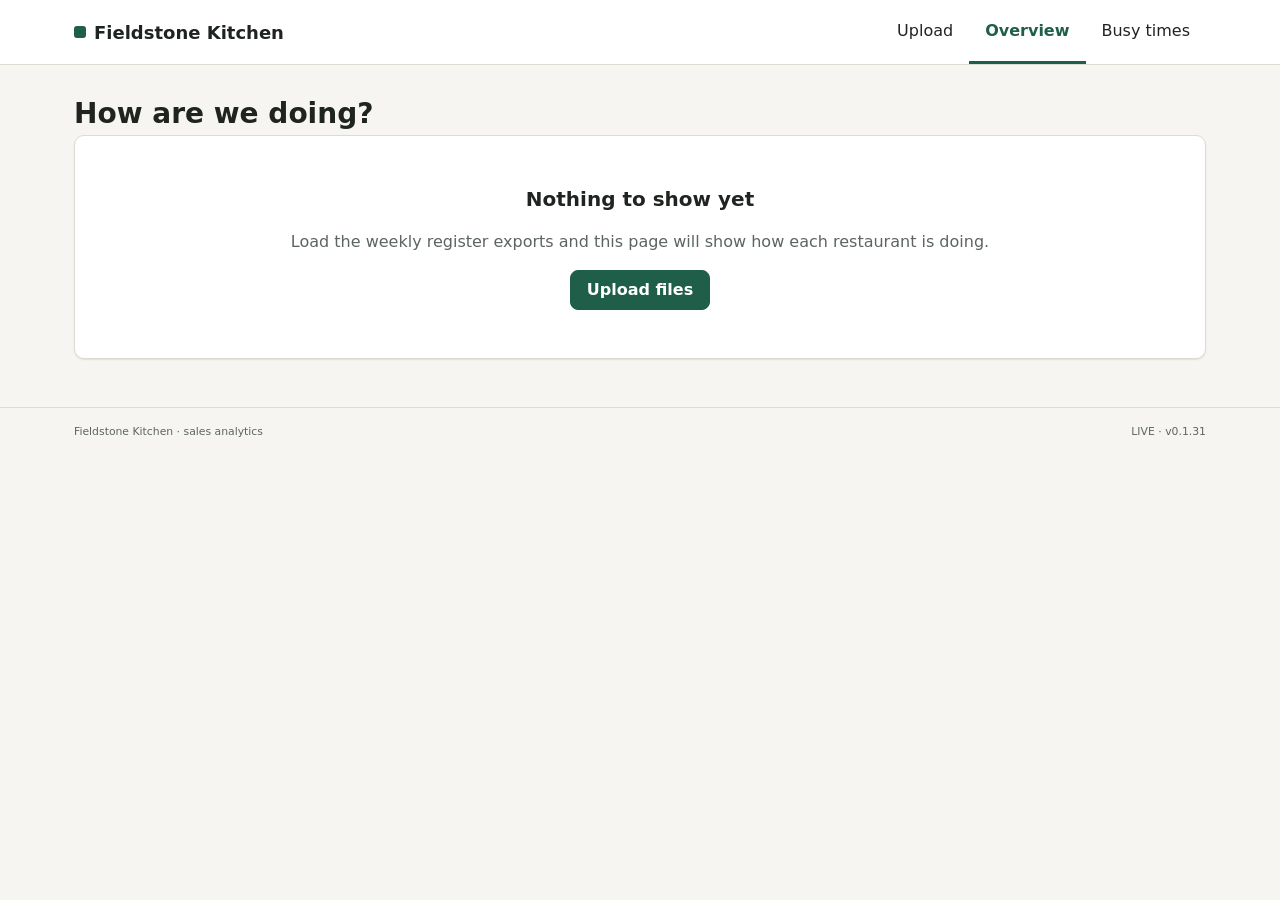
==== my9f/live/index.html @ 443274ae "promote my9f live" ====
<!doctype html>
<html lang="en">
  <head>
    <meta charset="UTF-8" />
    <meta name="viewport" content="width=device-width, initial-scale=1.0" />
    <title>Fieldstone Kitchen</title>
    <script type="module" crossorigin src="./assets/index-BZk-zb3S.js"></script>
    <link rel="stylesheet" crossorigin href="./assets/index-C40Unsfo.css">
  </head>
  <body>
    <div id="root"></div>
  </body>
</html>
---- my9f/live/assets/index-C40Unsfo.css ----
:root{--bg:#f6f5f2;--surface:#fff;--surface-sunk:#efede8;--border:#dedbd3;--text:#1f2421;--text-muted:#5d655f;--accent:#1f5f4a;--accent-hover:#174a3a;--accent-soft:#e3efe9;--warn:#8a4b00;--warn-bg:#fdf0dc;--bad:#9b1c1c;--bad-bg:#fbe7e5;--ok:#1f5f4a;--ok-bg:#e3efe9;--heat-0:#f1f5f3;--heat-1:#cfe3d9;--heat-2:#9cc6b2;--heat-3:#5f9f84;--heat-4:#2f7559;--heat-5:#174a3a;--closed:repeating-linear-gradient(45deg,#ecebe7 0 4px,#f7f6f3 4px 8px);--font:system-ui,-apple-system,"Segoe UI",Roboto,"Helvetica Neue",Arial,sans-serif;--size-body:16px;--size-small:14px;--size-h2:20px;--size-h1:28px;--size-figure:32px;--s1:4px;--s2:8px;--s3:16px;--s4:24px;--s5:32px;--s6:48px;--radius:10px;--control-height:40px;--shadow:0 1px 2px #1f24210f,0 1px 1px #1f24210a;--page-width:1180px}*{box-sizing:border-box}body{font-family:var(--font);font-size:var(--size-body);color:var(--text);background:var(--bg);margin:0;line-height:1.5}:focus-visible{outline:2px solid var(--accent);outline-offset:2px}a{color:var(--accent)}h1{font-size:var(--size-h1);margin:0 0 var(--s1);line-height:1.2}h2{font-size:var(--size-h2);margin:0 0 var(--s3)}.lede{margin:0 0 var(--s4);color:var(--text-muted)}.muted{color:var(--text-muted)}.num{font-variant-numeric:tabular-nums;text-align:right;white-space:nowrap}.topbar{background:var(--surface);border-bottom:1px solid var(--border)}.topbar-inner{max-width:var(--page-width);padding:0 var(--s4);justify-content:space-between;align-items:stretch;gap:var(--s4);height:64px;margin:0 auto;display:flex}.brand{align-items:center;gap:var(--s2);font-size:18px;font-weight:700;display:flex}.brand-mark{background:var(--accent);border-radius:3px;width:12px;height:12px}.nav{display:flex}.nav-link{padding:0 var(--s3);color:var(--text);border-bottom:3px solid #0000;align-items:center;font-weight:500;text-decoration:none;display:flex}.nav-link:hover{background:var(--surface-sunk)}.nav-link[aria-current=page]{color:var(--accent);border-bottom-color:var(--accent);font-weight:650}.page{max-width:var(--page-width);padding:var(--s5) var(--s4) var(--s6);margin:0 auto}.footer{border-top:1px solid var(--border);color:var(--text-muted);font-size:13px}.footer-inner{max-width:var(--page-width);padding:var(--s3) var(--s4);justify-content:space-between;gap:var(--s3);margin:0 auto;display:flex}table{border-collapse:collapse;width:100%}th,td{text-align:left;padding:12px var(--s3);border-bottom:1px solid var(--border)}th{background:var(--surface-sunk);font-size:var(--size-small);padding:var(--s2) var(--s3);font-weight:650}td.num,th.num{text-align:right;font-variant-numeric:tabular-nums}tr.row-bad td{background:var(--bad-bg)}tr.row-bad td:first-child{box-shadow:inset 4px 0 0 var(--bad)}tr.row-warn td{background:var(--warn-bg)}tr.row-warn td:first-child{box-shadow:inset 4px 0 0 var(--warn)}.card,.panel{background:var(--surface);border:1px solid var(--border);border-radius:var(--radius);padding:var(--s3);box-shadow:var(--shadow)}.panel{padding:var(--s3)}.badge{border-radius:999px;align-items:center;gap:6px;padding:3px 10px;font-size:13px;font-weight:650;display:inline-flex}.badge.ok{color:var(--ok);background:var(--ok-bg)}.badge.warn{color:var(--warn);background:var(--surface);border:1px solid var(--warn)}.badge.bad{color:var(--bad);background:var(--surface);border:1px solid var(--bad)}.note{gap:var(--s2);background:var(--accent-soft);padding:var(--s2) var(--s3);font-size:var(--size-small);margin:var(--s3) 0 0;border-radius:8px;display:flex}.empty{text-align:center;padding:var(--s6) var(--s4);background:var(--surface);border:1px solid var(--border);border-radius:var(--radius)}button,select,input[type=date]{font:inherit;min-height:var(--control-height);border:1px solid var(--border);background:var(--surface);color:var(--text);padding:0 var(--s2);border-radius:8px}button{cursor:pointer;padding:0 var(--s3);font-weight:600}button:hover{background:var(--surface-sunk)}.button{min-height:var(--control-height);padding:0 var(--s3);border-radius:8px;align-items:center;font-weight:600;text-decoration:none;display:inline-flex}.button.primary{background:var(--accent);border:1px solid var(--accent);color:#fff}.button.primary:hover{background:var(--accent-hover)}.filters{gap:var(--s3);background:var(--surface);border:1px solid var(--border);border-radius:var(--radius);padding:var(--s3);box-shadow:var(--shadow);flex-wrap:wrap;align-items:flex-end;display:flex}.filters label{gap:var(--s1);font-size:var(--size-small);color:var(--text-muted);flex-direction:column;font-weight:600;display:flex}.filter-problem{color:var(--bad);flex-basis:100%;margin:0;font-weight:600}.selection{margin:var(--s3) 0 0;font-weight:600}.segmented{border:1px solid var(--border);border-radius:8px;display:inline-flex;overflow:hidden}.segmented button{min-height:var(--control-height);height:var(--control-height);padding:0 var(--s3);background:var(--surface);color:var(--text-muted);border:0;border-radius:0}.segmented button[aria-pressed=true]{background:var(--accent);color:#fff}.cards{gap:var(--s3);margin:var(--s4) 0 var(--s4);grid-template-columns:repeat(4,1fr);display:grid}.figure-label{font-size:var(--size-small);color:var(--text-muted);font-weight:600}.figure-value{font-size:var(--size-figure);font-variant-numeric:tabular-nums;font-weight:700;line-height:1.15}.chart{width:100%}.chart svg{display:block}.chart-grid{stroke:#e6e3dc;stroke-width:1px}.chart-label{fill:var(--text-muted);font-size:12px}.chart-line{fill:none;stroke:var(--accent);stroke-width:2.5px}.chart-point{fill:var(--accent);stroke:var(--surface);stroke-width:2px}.chart-point:focus-visible{outline:2px solid var(--accent);outline-offset:2px}.chart-tip{fill:var(--text)}.chart-tip-text{fill:#fff;font-size:13px}.overview-table{margin-bottom:var(--s3)}.overview-table .total-row td{border-top:2px solid var(--text);font-weight:700}.switch-row{margin:var(--s3) 0}.busy{gap:var(--s4);grid-template-columns:1fr 2fr;display:grid}.bar-row{gap:var(--s1);margin-bottom:var(--s3);display:grid}.bar-value{font-weight:600}.bar-track{background:var(--surface-sunk);border-radius:7px;height:14px;overflow:hidden}.bar-fill{background:var(--accent);border-radius:7px;height:100%}.heat-wrap{position:relative}.heat{flex-direction:column;gap:3px;font-size:12px;display:flex}.heat-row{grid-template-columns:56px repeat(7,1fr);align-items:center;gap:3px;display:grid}.heat-head{text-align:center;color:var(--text-muted);font-weight:600}.heat-hour{color:var(--text-muted)}.heat .c{border-radius:4px;height:26px}.heat .c:hover{outline:2px solid var(--text);outline-offset:1px}.cell-tip{background:var(--text);color:#fff;white-space:nowrap;pointer-events:none;z-index:2;border-radius:6px;padding:4px 10px;font-size:13px;position:absolute;transform:translate(-50%,calc(-100% - 6px))}.legend{margin-top:var(--s3);font-size:12px}.legend-row{align-items:center;gap:var(--s2);flex-wrap:wrap;display:flex}.legend-closed{margin-left:var(--s3);align-items:center;gap:var(--s1);display:inline-flex}.legend .sw{border-radius:3px;width:22px;height:12px;display:inline-block}.legend-ends{max-width:260px;margin-top:var(--s1);justify-content:space-between;display:flex}.busiest{margin:var(--s3) 0 0;font-weight:600}@media (width<=900px){.cards{grid-template-columns:repeat(2,1fr)}.busy{grid-template-columns:1fr}}
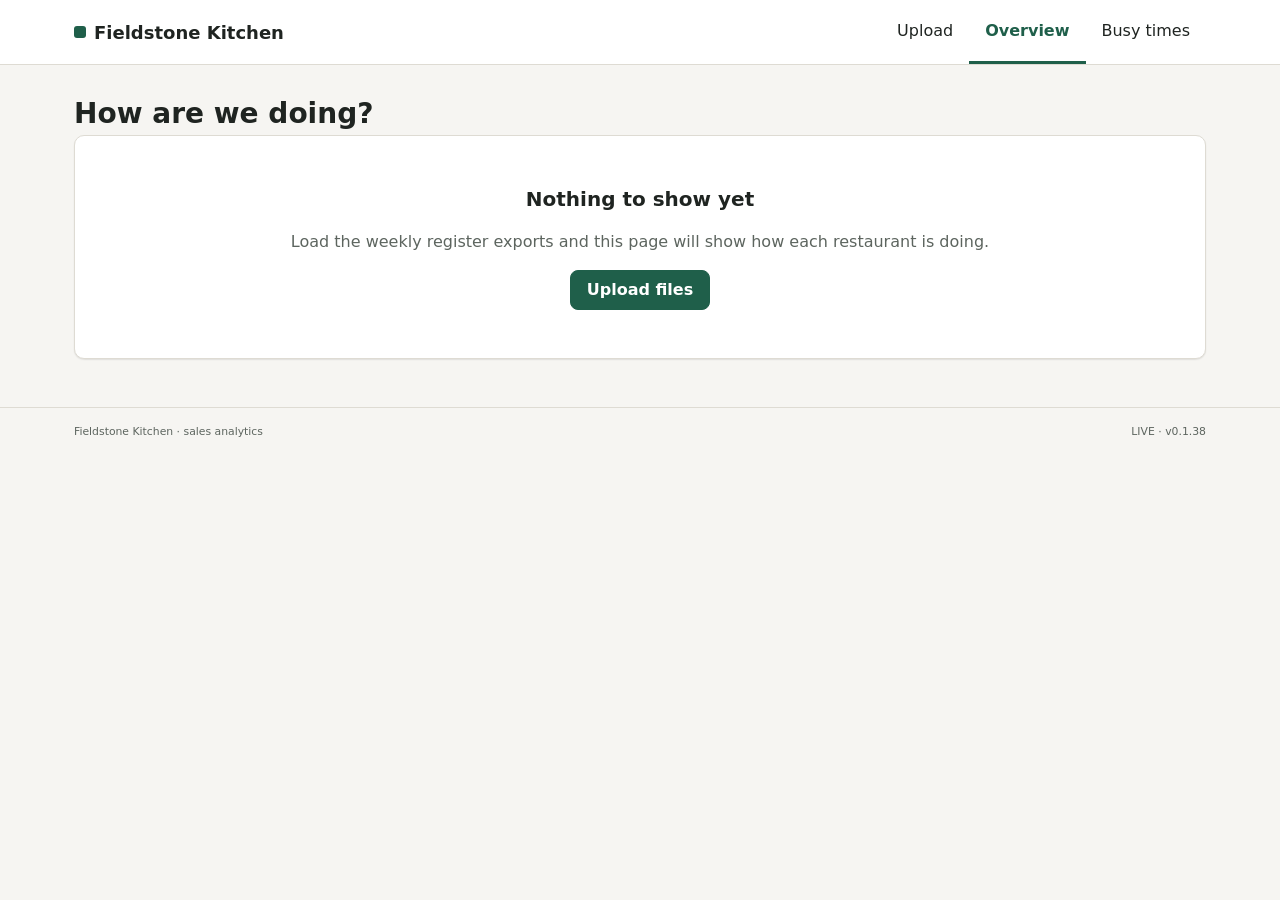
==== commit 9e9e7acb: "promote my9f live" ====
--- a/my9f/live/index.html
+++ b/my9f/live/index.html
@@ -4,8 +4,8 @@
     <meta charset="UTF-8" />
     <meta name="viewport" content="width=device-width, initial-scale=1.0" />
     <title>Fieldstone Kitchen</title>
-    <script type="module" crossorigin src="./assets/index-BZk-zb3S.js"></script>
-    <link rel="stylesheet" crossorigin href="./assets/index-C40Unsfo.css">
+    <script type="module" crossorigin src="./assets/index-BVMksfW0.js"></script>
+    <link rel="stylesheet" crossorigin href="./assets/index-DC70zxTQ.css">
   </head>
   <body>
     <div id="root"></div>
--- a/my9f/live/assets/index-DC70zxTQ.css
+++ b/my9f/live/assets/index-DC70zxTQ.css
@@ -0,0 +1 @@
+:root{--bg:#f6f5f2;--surface:#fff;--surface-sunk:#efede8;--border:#dedbd3;--text:#1f2421;--text-muted:#5d655f;--accent:#1f5f4a;--accent-hover:#174a3a;--accent-soft:#e3efe9;--warn:#8a4b00;--warn-bg:#fdf0dc;--bad:#9b1c1c;--bad-bg:#fbe7e5;--ok:#1f5f4a;--ok-bg:#e3efe9;--heat-0:#f1f5f3;--heat-1:#cfe3d9;--heat-2:#9cc6b2;--heat-3:#5f9f84;--heat-4:#2f7559;--heat-5:#174a3a;--closed:repeating-linear-gradient(45deg,#ecebe7 0 4px,#f7f6f3 4px 8px);--font:system-ui,-apple-system,"Segoe UI",Roboto,"Helvetica Neue",Arial,sans-serif;--size-body:16px;--size-small:14px;--size-h2:20px;--size-h1:28px;--size-figure:32px;--s1:4px;--s2:8px;--s3:16px;--s4:24px;--s5:32px;--s6:48px;--radius:10px;--control-height:40px;--shadow:0 1px 2px #1f24210f,0 1px 1px #1f24210a;--page-width:1180px}*{box-sizing:border-box}body{font-family:var(--font);font-size:var(--size-body);color:var(--text);background:var(--bg);margin:0;line-height:1.5}:focus-visible{outline:2px solid var(--accent);outline-offset:2px}a{color:var(--accent)}h1{font-size:var(--size-h1);margin:0 0 var(--s1);line-height:1.2}h2{font-size:var(--size-h2);margin:0 0 var(--s3)}.lede{margin:0 0 var(--s4);color:var(--text-muted)}.muted{color:var(--text-muted)}.num{font-variant-numeric:tabular-nums;text-align:right;white-space:nowrap}.topbar{background:var(--surface);border-bottom:1px solid var(--border)}.topbar-inner{max-width:var(--page-width);padding:0 var(--s4);justify-content:space-between;align-items:stretch;gap:var(--s4);height:64px;margin:0 auto;display:flex}.brand{align-items:center;gap:var(--s2);font-size:18px;font-weight:700;display:flex}.brand-mark{background:var(--accent);border-radius:3px;width:12px;height:12px}.nav{display:flex}.nav-link{padding:0 var(--s3);color:var(--text);border-bottom:3px solid #0000;align-items:center;font-weight:500;text-decoration:none;display:flex}.nav-link:hover{background:var(--surface-sunk)}.nav-link[aria-current=page]{color:var(--accent);border-bottom-color:var(--accent);font-weight:650}.page{max-width:var(--page-width);padding:var(--s5) var(--s4) var(--s6);margin:0 auto}.footer{border-top:1px solid var(--border);color:var(--text-muted);font-size:13px}.footer-inner{max-width:var(--page-width);padding:var(--s3) var(--s4);justify-content:space-between;gap:var(--s3);margin:0 auto;display:flex}table{border-collapse:collapse;width:100%}th,td{text-align:left;padding:12px var(--s3);border-bottom:1px solid var(--border)}th{background:var(--surface-sunk);font-size:var(--size-small);padding:var(--s2) var(--s3);font-weight:650}td.num,th.num{text-align:right;font-variant-numeric:tabular-nums}tr.row-bad td{background:var(--bad-bg)}tr.row-bad td:first-child{box-shadow:inset 4px 0 0 var(--bad)}tr.row-warn td{background:var(--warn-bg)}tr.row-warn td:first-child{box-shadow:inset 4px 0 0 var(--warn)}.card,.panel{background:var(--surface);border:1px solid var(--border);border-radius:var(--radius);padding:var(--s3);box-shadow:var(--shadow)}.panel{padding:var(--s3)}.badge{border-radius:999px;align-items:center;gap:6px;padding:3px 10px;font-size:13px;font-weight:650;display:inline-flex}.badge.ok{color:var(--ok);background:var(--ok-bg)}.badge.warn{color:var(--warn);background:var(--surface);border:1px solid var(--warn)}.badge.bad{color:var(--bad);background:var(--surface);border:1px solid var(--bad)}.note{gap:var(--s2);background:var(--accent-soft);padding:var(--s2) var(--s3);font-size:var(--size-small);margin:var(--s3) 0 0;border-radius:8px;display:flex}.empty{text-align:center;padding:var(--s6) var(--s4);background:var(--surface);border:1px solid var(--border);border-radius:var(--radius)}button,select,input[type=date]{font:inherit;min-height:var(--control-height);border:1px solid var(--border);background:var(--surface);color:var(--text);padding:0 var(--s2);border-radius:8px}button{cursor:pointer;padding:0 var(--s3);font-weight:600}button:hover{background:var(--surface-sunk)}.button{min-height:var(--control-height);padding:0 var(--s3);border-radius:8px;align-items:center;font-weight:600;text-decoration:none;display:inline-flex}.button.primary{background:var(--accent);border:1px solid var(--accent);color:#fff}.button.primary:hover{background:var(--accent-hover)}.filters{gap:var(--s3);background:var(--surface);border:1px solid var(--border);border-radius:var(--radius);padding:var(--s3);box-shadow:var(--shadow);flex-wrap:wrap;align-items:flex-end;display:flex}.filters label{gap:var(--s1);font-size:var(--size-small);color:var(--text-muted);flex-direction:column;font-weight:600;display:flex}.filter-problem{color:var(--bad);flex-basis:100%;margin:0;font-weight:600}.selection{margin:var(--s3) 0 0;font-weight:600}.segmented{border:1px solid var(--border);border-radius:8px;display:inline-flex;overflow:hidden}.segmented button{min-height:var(--control-height);height:var(--control-height);padding:0 var(--s3);background:var(--surface);color:var(--text-muted);border:0;border-radius:0}.segmented button[aria-pressed=true]{background:var(--accent);color:#fff}.cards{gap:var(--s3);margin:var(--s4) 0 var(--s4);grid-template-columns:repeat(4,1fr);display:grid}.figure-label{font-size:var(--size-small);color:var(--text-muted);font-weight:600}.figure-value{font-size:var(--size-figure);font-variant-numeric:tabular-nums;font-weight:700;line-height:1.15}.chart{width:100%}.chart svg{display:block}.chart-grid{stroke:#e6e3dc;stroke-width:1px}.chart-label{fill:var(--text-muted);font-size:12px}.chart-line{fill:none;stroke:var(--accent);stroke-width:2.5px}.chart-point{fill:var(--accent);stroke:var(--surface);stroke-width:2px}.chart-point:focus-visible{outline:2px solid var(--accent);outline-offset:2px}.chart-tip{fill:var(--text)}.chart-tip-text{fill:#fff;font-size:13px}.overview-table{margin-bottom:var(--s3)}.overview-table .total-row td{border-top:2px solid var(--text);font-weight:700}.drop{background:var(--surface);border-radius:var(--radius);padding:var(--s6) var(--s4);text-align:center;border:2px dashed #b9c8c0}.drop.drag{border-color:var(--accent);background:var(--accent-soft)}.drop h2{margin:var(--s2) 0 var(--s1)}.drop p{margin:0 0 var(--s3);color:var(--text-muted)}.drop-icon{background:var(--accent-soft);width:44px;height:44px;color:var(--accent);border-radius:50%;place-items:center;margin:0 auto;display:grid}.callout-bad{gap:var(--s3);background:var(--bad-bg);border-radius:var(--radius);padding:var(--s3) var(--s4);margin-top:var(--s4);border:1px solid #efc4c0;justify-content:space-between;align-items:center;display:flex}.callout-bad strong{color:var(--bad)}.tabs{gap:var(--s1);border-bottom:1px solid var(--border);margin-bottom:var(--s3);display:flex}.tabs button{height:var(--control-height);padding:0 var(--s3);font:inherit;color:var(--text-muted);background:0 0;border:0;border-bottom:3px solid #0000;font-weight:600}.tabs button[aria-selected=true]{color:var(--accent);border-bottom-color:var(--accent)}.count{background:var(--surface-sunk);border-radius:999px;min-width:22px;margin-left:6px;padding:0 6px;font-size:12px;display:inline-block}code.raw{background:var(--surface-sunk);word-break:break-all;border-radius:4px;padding:2px 6px;font-family:ui-monospace,SFMono-Regular,Menlo,Consolas,monospace;font-size:13px}.summary-table .total-row td{border-top:2px solid var(--text);font-weight:700}@media (width<=900px){.callout-bad{flex-direction:column;align-items:flex-start}}.switch-row{margin:var(--s3) 0}.busy{gap:var(--s4);grid-template-columns:1fr 2fr;display:grid}.bar-row{gap:var(--s1);margin-bottom:var(--s3);display:grid}.bar-value{font-weight:600}.bar-track{background:var(--surface-sunk);border-radius:7px;height:14px;overflow:hidden}.bar-fill{background:var(--accent);border-radius:7px;height:100%}.heat-wrap{position:relative}.heat{flex-direction:column;gap:3px;font-size:12px;display:flex}.heat-row{grid-template-columns:56px repeat(7,1fr);align-items:center;gap:3px;display:grid}.heat-head{text-align:center;color:var(--text-muted);font-weight:600}.heat-hour{color:var(--text-muted)}.heat .c{border-radius:4px;height:26px}.heat .c[data-heat="0"]{border:1px solid var(--border)}.heat .c:hover{outline:2px solid var(--text);outline-offset:1px}.cell-tip{background:var(--text);color:#fff;white-space:nowrap;pointer-events:none;z-index:2;border-radius:6px;padding:4px 10px;font-size:13px;position:absolute;transform:translate(-50%,calc(-100% - 6px))}.cell-tip.below{transform:translate(-50%,6px)}.legend{margin-top:var(--s3);font-size:12px}.legend-row{align-items:center;gap:var(--s2);flex-wrap:wrap;display:flex}.legend-closed{margin-left:var(--s3);align-items:center;gap:var(--s1);display:inline-flex}.legend .sw{border-radius:3px;width:22px;height:12px;display:inline-block}.legend-ends{max-width:260px;margin-top:var(--s1);justify-content:space-between;display:flex}.busiest{margin:var(--s3) 0 0;font-weight:600}@media (width<=900px){.cards{grid-template-columns:repeat(2,1fr)}.busy{grid-template-columns:1fr}}
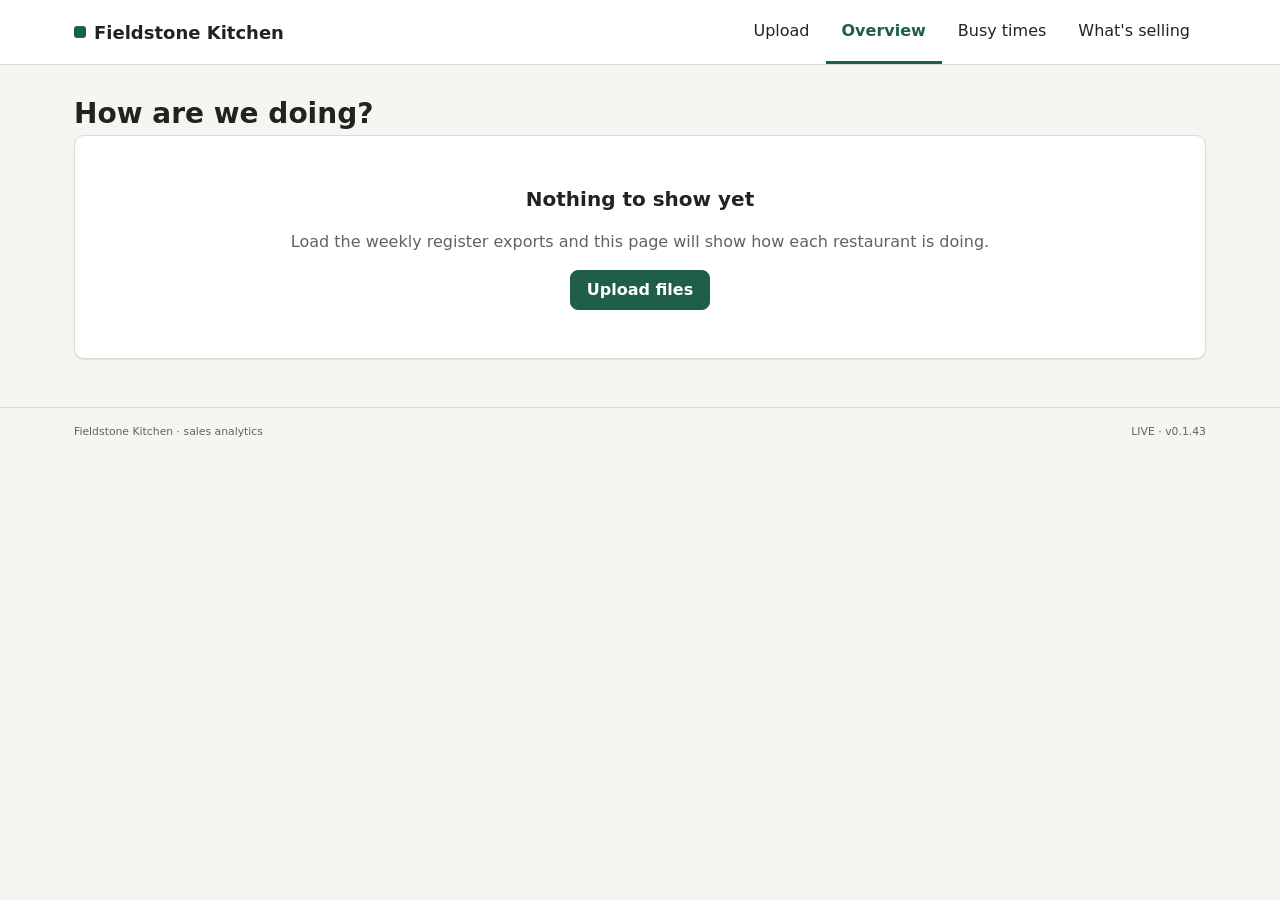
==== commit 729693be: "promote my9f live" ====
--- a/my9f/live/index.html
+++ b/my9f/live/index.html
@@ -4,8 +4,8 @@
     <meta charset="UTF-8" />
     <meta name="viewport" content="width=device-width, initial-scale=1.0" />
     <title>Fieldstone Kitchen</title>
-    <script type="module" crossorigin src="./assets/index-BVMksfW0.js"></script>
-    <link rel="stylesheet" crossorigin href="./assets/index-DC70zxTQ.css">
+    <script type="module" crossorigin src="./assets/index-WTBnNWhU.js"></script>
+    <link rel="stylesheet" crossorigin href="./assets/index-CUySbvIn.css">
   </head>
   <body>
     <div id="root"></div>
--- a/my9f/live/assets/index-CUySbvIn.css
+++ b/my9f/live/assets/index-CUySbvIn.css
@@ -0,0 +1 @@
+:root{--bg:#f6f5f2;--surface:#fff;--surface-sunk:#efede8;--border:#dedbd3;--text:#1f2421;--text-muted:#5d655f;--accent:#1f5f4a;--accent-hover:#174a3a;--accent-soft:#e3efe9;--warn:#8a4b00;--warn-bg:#fdf0dc;--bad:#9b1c1c;--bad-bg:#fbe7e5;--ok:#1f5f4a;--ok-bg:#e3efe9;--heat-0:#f1f5f3;--heat-1:#cfe3d9;--heat-2:#9cc6b2;--heat-3:#5f9f84;--heat-4:#2f7559;--heat-5:#174a3a;--closed:repeating-linear-gradient(45deg,#ecebe7 0 4px,#f7f6f3 4px 8px);--font:system-ui,-apple-system,"Segoe UI",Roboto,"Helvetica Neue",Arial,sans-serif;--size-body:16px;--size-small:14px;--size-h2:20px;--size-h1:28px;--size-figure:32px;--s1:4px;--s2:8px;--s3:16px;--s4:24px;--s5:32px;--s6:48px;--radius:10px;--control-height:40px;--shadow:0 1px 2px #1f24210f,0 1px 1px #1f24210a;--page-width:1180px}*{box-sizing:border-box}body{font-family:var(--font);font-size:var(--size-body);color:var(--text);background:var(--bg);margin:0;line-height:1.5}:focus-visible{outline:2px solid var(--accent);outline-offset:2px}a{color:var(--accent)}h1{font-size:var(--size-h1);margin:0 0 var(--s1);line-height:1.2}h2{font-size:var(--size-h2);margin:0 0 var(--s3)}.lede{margin:0 0 var(--s4);color:var(--text-muted)}.muted{color:var(--text-muted)}.num{font-variant-numeric:tabular-nums;text-align:right;white-space:nowrap}.topbar{background:var(--surface);border-bottom:1px solid var(--border)}.topbar-inner{max-width:var(--page-width);padding:0 var(--s4);justify-content:space-between;align-items:stretch;gap:var(--s4);height:64px;margin:0 auto;display:flex}.brand{align-items:center;gap:var(--s2);font-size:18px;font-weight:700;display:flex}.brand-mark{background:var(--accent);border-radius:3px;width:12px;height:12px}.nav{display:flex}.nav-link{padding:0 var(--s3);color:var(--text);border-bottom:3px solid #0000;align-items:center;font-weight:500;text-decoration:none;display:flex}.nav-link:hover{background:var(--surface-sunk)}.nav-link[aria-current=page]{color:var(--accent);border-bottom-color:var(--accent);font-weight:650}.page{max-width:var(--page-width);padding:var(--s5) var(--s4) var(--s6);margin:0 auto}.footer{border-top:1px solid var(--border);color:var(--text-muted);font-size:13px}.footer-inner{max-width:var(--page-width);padding:var(--s3) var(--s4);justify-content:space-between;gap:var(--s3);margin:0 auto;display:flex}table{border-collapse:collapse;width:100%}th,td{text-align:left;padding:12px var(--s3);border-bottom:1px solid var(--border)}th{background:var(--surface-sunk);font-size:var(--size-small);padding:var(--s2) var(--s3);font-weight:650}td.num,th.num{text-align:right;font-variant-numeric:tabular-nums}tr.row-bad td{background:var(--bad-bg)}tr.row-bad td:first-child{box-shadow:inset 4px 0 0 var(--bad)}tr.row-warn td{background:var(--warn-bg)}tr.row-warn td:first-child{box-shadow:inset 4px 0 0 var(--warn)}.card,.panel{background:var(--surface);border:1px solid var(--border);border-radius:var(--radius);padding:var(--s3);box-shadow:var(--shadow)}.panel{padding:var(--s3)}.badge{border-radius:999px;align-items:center;gap:6px;padding:3px 10px;font-size:13px;font-weight:650;display:inline-flex}.badge.ok{color:var(--ok);background:var(--ok-bg)}.badge.warn{color:var(--warn);background:var(--surface);border:1px solid var(--warn)}.badge.bad{color:var(--bad);background:var(--surface);border:1px solid var(--bad)}.note{gap:var(--s2);background:var(--accent-soft);padding:var(--s2) var(--s3);font-size:var(--size-small);margin:var(--s3) 0 0;border-radius:8px;display:flex}.empty{text-align:center;padding:var(--s6) var(--s4);background:var(--surface);border:1px solid var(--border);border-radius:var(--radius)}button,select,input[type=date]{font:inherit;min-height:var(--control-height);border:1px solid var(--border);background:var(--surface);color:var(--text);padding:0 var(--s2);border-radius:8px}button{cursor:pointer;padding:0 var(--s3);font-weight:600}button:hover{background:var(--surface-sunk)}.button{min-height:var(--control-height);padding:0 var(--s3);border-radius:8px;align-items:center;font-weight:600;text-decoration:none;display:inline-flex}.button.primary{background:var(--accent);border:1px solid var(--accent);color:#fff}.button.primary:hover{background:var(--accent-hover)}.filters{gap:var(--s3);background:var(--surface);border:1px solid var(--border);border-radius:var(--radius);padding:var(--s3);box-shadow:var(--shadow);flex-wrap:wrap;align-items:flex-end;display:flex}.filters label{gap:var(--s1);font-size:var(--size-small);color:var(--text-muted);flex-direction:column;font-weight:600;display:flex}.filter-problem{color:var(--bad);flex-basis:100%;margin:0;font-weight:600}.selection{margin:var(--s3) 0 0;font-weight:600}.segmented{border:1px solid var(--border);border-radius:8px;display:inline-flex;overflow:hidden}.segmented button{min-height:var(--control-height);height:var(--control-height);padding:0 var(--s3);background:var(--surface);color:var(--text-muted);border:0;border-radius:0}.segmented button[aria-pressed=true]{background:var(--accent);color:#fff}.cards{gap:var(--s3);margin:var(--s4) 0 var(--s4);grid-template-columns:repeat(4,1fr);display:grid}.figure-label{font-size:var(--size-small);color:var(--text-muted);font-weight:600}.figure-value{font-size:var(--size-figure);font-variant-numeric:tabular-nums;font-weight:700;line-height:1.15}.chart{width:100%}.chart svg{display:block}.chart-grid{stroke:#e6e3dc;stroke-width:1px}.chart-label{fill:var(--text-muted);font-size:12px}.chart-line{fill:none;stroke:var(--accent);stroke-width:2.5px}.chart-point{fill:var(--accent);stroke:var(--surface);stroke-width:2px}.chart-point:focus-visible{outline:2px solid var(--accent);outline-offset:2px}.chart-tip{fill:var(--text)}.chart-tip-text{fill:#fff;font-size:13px}.overview-table{margin-bottom:var(--s3)}.overview-table .total-row td{border-top:2px solid var(--text);font-weight:700}.drop{background:var(--surface);border-radius:var(--radius);padding:var(--s6) var(--s4);text-align:center;border:2px dashed #b9c8c0}.drop.drag{border-color:var(--accent);background:var(--accent-soft)}.drop h2{margin:var(--s2) 0 var(--s1)}.drop p{margin:0 0 var(--s3);color:var(--text-muted)}.drop-icon{background:var(--accent-soft);width:44px;height:44px;color:var(--accent);border-radius:50%;place-items:center;margin:0 auto;display:grid}.callout-bad{gap:var(--s3);background:var(--bad-bg);border-radius:var(--radius);padding:var(--s3) var(--s4);margin-top:var(--s4);border:1px solid #efc4c0;justify-content:space-between;align-items:center;display:flex}.callout-bad strong{color:var(--bad)}.tabs{gap:var(--s1);border-bottom:1px solid var(--border);margin-bottom:var(--s3);display:flex}.tabs button{height:var(--control-height);padding:0 var(--s3);font:inherit;color:var(--text-muted);background:0 0;border:0;border-bottom:3px solid #0000;font-weight:600}.tabs button[aria-selected=true]{color:var(--accent);border-bottom-color:var(--accent)}.count{background:var(--surface-sunk);border-radius:999px;min-width:22px;margin-left:6px;padding:0 6px;font-size:12px;display:inline-block}code.raw{background:var(--surface-sunk);word-break:break-all;border-radius:4px;padding:2px 6px;font-family:ui-monospace,SFMono-Regular,Menlo,Consolas,monospace;font-size:13px}.summary-table .total-row td{border-top:2px solid var(--text);font-weight:700}@media (width<=900px){.callout-bad{flex-direction:column;align-items:flex-start}}.switch-row{margin:var(--s3) 0}.busy{gap:var(--s4);grid-template-columns:1fr 2fr;display:grid}.bar-row{gap:var(--s1);margin-bottom:var(--s3);display:grid}.bar-value{font-weight:600}.bar-track{background:var(--surface-sunk);border-radius:7px;height:14px;overflow:hidden}.bar-fill{background:var(--accent);border-radius:7px;height:100%}.heat-wrap{position:relative}.heat{flex-direction:column;gap:3px;font-size:12px;display:flex}.heat-row{grid-template-columns:56px repeat(7,1fr);align-items:center;gap:3px;display:grid}.heat-head{text-align:center;color:var(--text-muted);font-weight:600}.heat-hour{color:var(--text-muted)}.heat .c{border-radius:4px;height:26px}.heat .c[data-heat="0"]{border:1px solid var(--border)}.heat .c:hover{outline:2px solid var(--text);outline-offset:1px}.cell-tip{background:var(--text);color:#fff;white-space:nowrap;pointer-events:none;z-index:2;border-radius:6px;padding:4px 10px;font-size:13px;position:absolute;transform:translate(-50%,calc(-100% - 6px))}.cell-tip.below{transform:translate(-50%,6px)}.legend{margin-top:var(--s3);font-size:12px}.legend-row{align-items:center;gap:var(--s2);flex-wrap:wrap;display:flex}.legend-closed{margin-left:var(--s3);align-items:center;gap:var(--s1);display:inline-flex}.legend .sw{border-radius:3px;width:22px;height:12px;display:inline-block}.legend-ends{max-width:260px;margin-top:var(--s1);justify-content:space-between;display:flex}.busiest{margin:var(--s3) 0 0;font-weight:600}.selling{gap:var(--s4);margin-bottom:var(--s4);grid-template-columns:3fr 2fr;display:grid}.selling-table{overflow-x:auto}.item-row{position:relative}.bar-row:focus-visible{outline:2px solid var(--accent);outline-offset:2px}.item-tip{top:0;left:50%}.rank-no{min-width:1.5em;display:inline-block}@media (width<=900px){.cards{grid-template-columns:repeat(2,1fr)}.busy,.selling{grid-template-columns:1fr}}
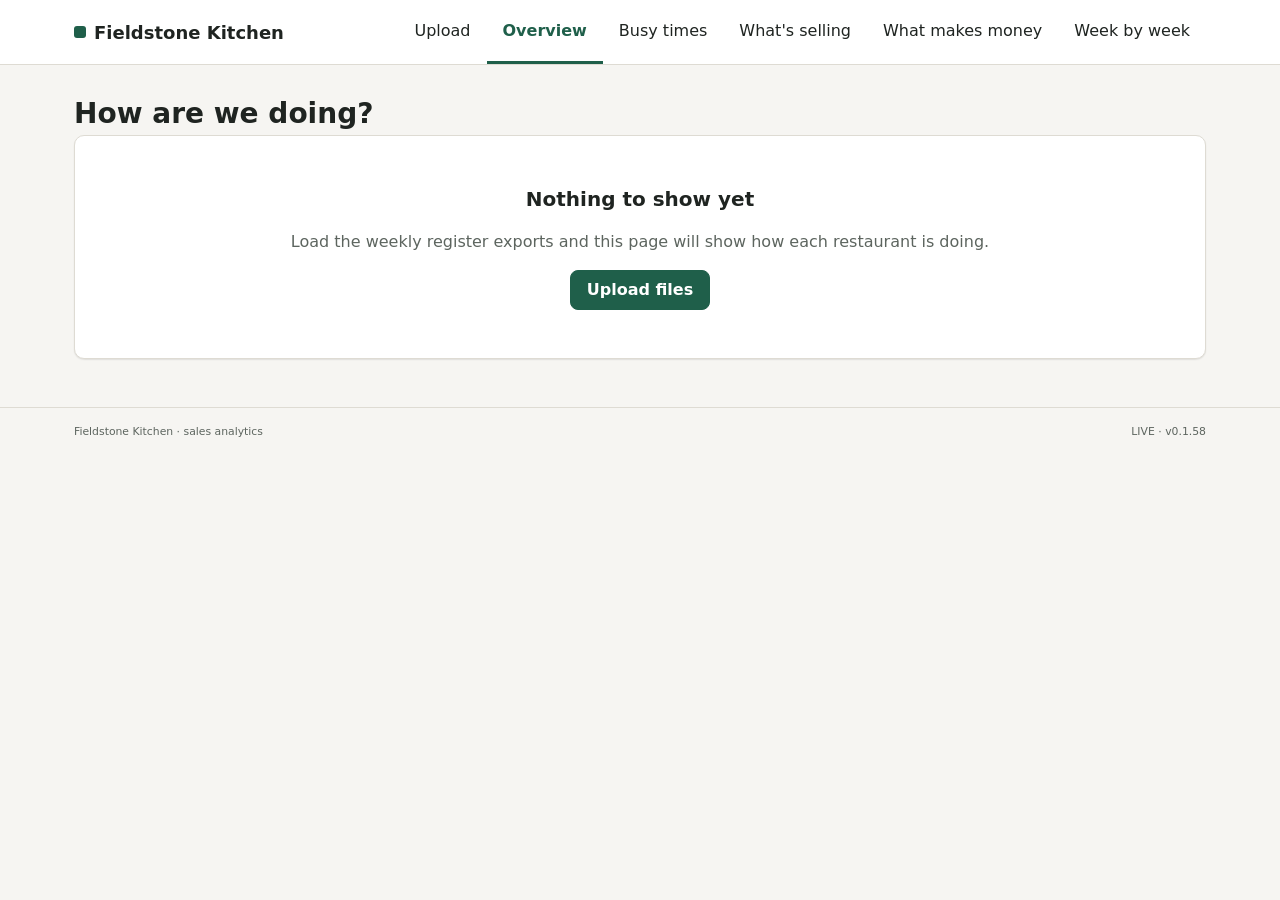
==== commit 05698649: "promote my9f live" ====
--- a/my9f/live/index.html
+++ b/my9f/live/index.html
@@ -4,8 +4,8 @@
     <meta charset="UTF-8" />
     <meta name="viewport" content="width=device-width, initial-scale=1.0" />
     <title>Fieldstone Kitchen</title>
-    <script type="module" crossorigin src="./assets/index-WTBnNWhU.js"></script>
-    <link rel="stylesheet" crossorigin href="./assets/index-CUySbvIn.css">
+    <script type="module" crossorigin src="./assets/index-D30_BnG2.js"></script>
+    <link rel="stylesheet" crossorigin href="./assets/index--vxjb8Vi.css">
   </head>
   <body>
     <div id="root"></div>
--- a/my9f/live/assets/index--vxjb8Vi.css
+++ b/my9f/live/assets/index--vxjb8Vi.css
@@ -0,0 +1 @@
+:root{--bg:#f6f5f2;--surface:#fff;--surface-sunk:#efede8;--border:#dedbd3;--text:#1f2421;--text-muted:#5d655f;--accent:#1f5f4a;--accent-hover:#174a3a;--accent-soft:#e3efe9;--warn:#8a4b00;--warn-bg:#fdf0dc;--bad:#9b1c1c;--bad-bg:#fbe7e5;--ok:#1f5f4a;--ok-bg:#e3efe9;--heat-0:#f1f5f3;--heat-1:#cfe3d9;--heat-2:#9cc6b2;--heat-3:#5f9f84;--heat-4:#2f7559;--heat-5:#174a3a;--closed:repeating-linear-gradient(45deg,#ecebe7 0 4px,#f7f6f3 4px 8px);--font:system-ui,-apple-system,"Segoe UI",Roboto,"Helvetica Neue",Arial,sans-serif;--size-body:16px;--size-small:14px;--size-h2:20px;--size-h1:28px;--size-figure:32px;--s1:4px;--s2:8px;--s3:16px;--s4:24px;--s5:32px;--s6:48px;--radius:10px;--control-height:40px;--shadow:0 1px 2px #1f24210f,0 1px 1px #1f24210a;--page-width:1180px}*{box-sizing:border-box}body{font-family:var(--font);font-size:var(--size-body);color:var(--text);background:var(--bg);margin:0;line-height:1.5}:focus-visible{outline:2px solid var(--accent);outline-offset:2px}a{color:var(--accent)}h1{font-size:var(--size-h1);margin:0 0 var(--s1);line-height:1.2}h2{font-size:var(--size-h2);margin:0 0 var(--s3)}.lede{margin:0 0 var(--s4);color:var(--text-muted)}.muted{color:var(--text-muted)}.num{font-variant-numeric:tabular-nums;text-align:right;white-space:nowrap}.topbar{background:var(--surface);border-bottom:1px solid var(--border)}.topbar-inner{max-width:var(--page-width);padding:0 var(--s4);justify-content:space-between;align-items:stretch;gap:var(--s4);height:64px;margin:0 auto;display:flex}.brand{align-items:center;gap:var(--s2);font-size:18px;font-weight:700;display:flex}.brand-mark{background:var(--accent);border-radius:3px;width:12px;height:12px}.nav{display:flex}.nav-link{padding:0 var(--s3);color:var(--text);border-bottom:3px solid #0000;align-items:center;font-weight:500;text-decoration:none;display:flex}.nav-link:hover{background:var(--surface-sunk)}.nav-link[aria-current=page]{color:var(--accent);border-bottom-color:var(--accent);font-weight:650}.page{max-width:var(--page-width);padding:var(--s5) var(--s4) var(--s6);margin:0 auto}.footer{border-top:1px solid var(--border);color:var(--text-muted);font-size:13px}.footer-inner{max-width:var(--page-width);padding:var(--s3) var(--s4);justify-content:space-between;gap:var(--s3);margin:0 auto;display:flex}table{border-collapse:collapse;width:100%}th,td{text-align:left;padding:12px var(--s3);border-bottom:1px solid var(--border)}th{background:var(--surface-sunk);font-size:var(--size-small);padding:var(--s2) var(--s3);font-weight:650}td.num,th.num{text-align:right;font-variant-numeric:tabular-nums}tr.row-bad td{background:var(--bad-bg)}tr.row-bad td:first-child{box-shadow:inset 4px 0 0 var(--bad)}tr.row-warn td{background:var(--warn-bg)}tr.row-warn td:first-child{box-shadow:inset 4px 0 0 var(--warn)}.card,.panel{background:var(--surface);border:1px solid var(--border);border-radius:var(--radius);padding:var(--s3);box-shadow:var(--shadow)}.panel{padding:var(--s3)}.badge{border-radius:999px;align-items:center;gap:6px;padding:3px 10px;font-size:13px;font-weight:650;display:inline-flex}.badge.ok{color:var(--ok);background:var(--ok-bg)}.badge.warn{color:var(--warn);background:var(--surface);border:1px solid var(--warn)}.badge.bad{color:var(--bad);background:var(--surface);border:1px solid var(--bad)}.note{gap:var(--s2);background:var(--accent-soft);padding:var(--s2) var(--s3);font-size:var(--size-small);margin:var(--s3) 0 0;border-radius:8px;display:flex}.empty{text-align:center;padding:var(--s6) var(--s4);background:var(--surface);border:1px solid var(--border);border-radius:var(--radius)}button,select,input[type=date]{font:inherit;min-height:var(--control-height);border:1px solid var(--border);background:var(--surface);color:var(--text);padding:0 var(--s2);border-radius:8px}button{cursor:pointer;padding:0 var(--s3);font-weight:600}button:hover{background:var(--surface-sunk)}.button{min-height:var(--control-height);padding:0 var(--s3);border-radius:8px;align-items:center;font-weight:600;text-decoration:none;display:inline-flex}.button.primary{background:var(--accent);border:1px solid var(--accent);color:#fff}.button.primary:hover{background:var(--accent-hover)}.filters{gap:var(--s3);background:var(--surface);border:1px solid var(--border);border-radius:var(--radius);padding:var(--s3);box-shadow:var(--shadow);flex-wrap:wrap;align-items:flex-end;display:flex}.filters label{gap:var(--s1);font-size:var(--size-small);color:var(--text-muted);flex-direction:column;font-weight:600;display:flex}.filter-problem{color:var(--bad);flex-basis:100%;margin:0;font-weight:600}.selection{margin:var(--s3) 0 0;font-weight:600}.segmented{border:1px solid var(--border);border-radius:8px;display:inline-flex;overflow:hidden}.segmented button{min-height:var(--control-height);height:var(--control-height);padding:0 var(--s3);background:var(--surface);color:var(--text-muted);border:0;border-radius:0}.segmented button[aria-pressed=true]{background:var(--accent);color:#fff}.cards{gap:var(--s3);margin:var(--s4) 0 var(--s4);grid-template-columns:repeat(4,1fr);display:grid}.figure-label{font-size:var(--size-small);color:var(--text-muted);font-weight:600}.figure-value{font-size:var(--size-figure);font-variant-numeric:tabular-nums;font-weight:700;line-height:1.15}.chart{width:100%}.chart svg{display:block}.chart-grid{stroke:#e6e3dc;stroke-width:1px}.chart-label{fill:var(--text-muted);font-size:12px}.chart-line{fill:none;stroke:var(--accent);stroke-width:2.5px}.chart-point{fill:var(--accent);stroke:var(--surface);stroke-width:2px}.chart-point:focus-visible{outline:2px solid var(--accent);outline-offset:2px}.chart-tip{fill:var(--text)}.chart-tip-text{fill:#fff;font-size:13px}.overview-table{margin-bottom:var(--s3)}.overview-table .total-row td{border-top:2px solid var(--text);font-weight:700}.drop{background:var(--surface);border-radius:var(--radius);padding:var(--s6) var(--s4);text-align:center;border:2px dashed #b9c8c0}.drop.drag{border-color:var(--accent);background:var(--accent-soft)}.drop h2{margin:var(--s2) 0 var(--s1)}.drop p{margin:0 0 var(--s3);color:var(--text-muted)}.drop-icon{background:var(--accent-soft);width:44px;height:44px;color:var(--accent);border-radius:50%;place-items:center;margin:0 auto;display:grid}.callout-bad{gap:var(--s3);background:var(--bad-bg);border-radius:var(--radius);padding:var(--s3) var(--s4);margin-top:var(--s4);border:1px solid #efc4c0;justify-content:space-between;align-items:center;display:flex}.callout-bad strong{color:var(--bad)}.tabs{gap:var(--s1);border-bottom:1px solid var(--border);margin-bottom:var(--s3);display:flex}.tabs button{height:var(--control-height);padding:0 var(--s3);font:inherit;color:var(--text-muted);background:0 0;border:0;border-bottom:3px solid #0000;font-weight:600}.tabs button[aria-selected=true]{color:var(--accent);border-bottom-color:var(--accent)}.count{background:var(--surface-sunk);border-radius:999px;min-width:22px;margin-left:6px;padding:0 6px;font-size:12px;display:inline-block}code.raw{background:var(--surface-sunk);word-break:break-all;border-radius:4px;padding:2px 6px;font-family:ui-monospace,SFMono-Regular,Menlo,Consolas,monospace;font-size:13px}.summary-table .total-row td{border-top:2px solid var(--text);font-weight:700}@media (width<=900px){.callout-bad{flex-direction:column;align-items:flex-start}}.switch-row{margin:var(--s3) 0}.busy{gap:var(--s4);grid-template-columns:1fr 2fr;display:grid}.bar-row{gap:var(--s1);margin-bottom:var(--s3);display:grid}.bar-value{font-weight:600}.bar-track{background:var(--surface-sunk);border-radius:7px;height:14px;overflow:hidden}.bar-fill{background:var(--accent);border-radius:7px;height:100%}.heat-wrap{position:relative}.heat{flex-direction:column;gap:3px;font-size:12px;display:flex}.heat-row{grid-template-columns:56px repeat(7,1fr);align-items:center;gap:3px;display:grid}.heat-head{text-align:center;color:var(--text-muted);font-weight:600}.heat-hour{color:var(--text-muted)}.heat .c{border-radius:4px;height:26px}.heat .c[data-heat="0"]{border:1px solid var(--border)}.heat .c:hover{outline:2px solid var(--text);outline-offset:1px}.cell-tip{background:var(--text);color:#fff;white-space:nowrap;pointer-events:none;z-index:2;border-radius:6px;padding:4px 10px;font-size:13px;position:absolute;transform:translate(-50%,calc(-100% - 6px))}.cell-tip.below{transform:translate(-50%,6px)}.legend{margin-top:var(--s3);font-size:12px}.legend-row{align-items:center;gap:var(--s2);flex-wrap:wrap;display:flex}.legend-closed{margin-left:var(--s3);align-items:center;gap:var(--s1);display:inline-flex}.legend .sw{border-radius:3px;width:22px;height:12px;display:inline-block}.legend-ends{max-width:260px;margin-top:var(--s1);justify-content:space-between;display:flex}.busiest{margin:var(--s3) 0 0;font-weight:600}.selling{gap:var(--s4);margin-bottom:var(--s4);grid-template-columns:3fr 2fr;display:grid}.selling-table{overflow-x:auto}.item-row{position:relative}.bar-row:focus-visible{outline:2px solid var(--accent);outline-offset:2px}.item-tip{top:0;left:50%}.rank-no{min-width:1.5em;display:inline-block}@media (width<=900px){.cards{grid-template-columns:repeat(2,1fr)}.busy,.selling{grid-template-columns:1fr}}.group-cards{gap:var(--s3);margin:var(--s4) 0;grid-template-columns:repeat(4,1fr);display:grid}.group-cards .card{gap:var(--s2);flex-direction:column;align-items:flex-start;display:flex}.cost-strip .cost-figure{font-size:var(--size-h2)}.money-chart{position:relative}.money-chart:focus-visible{outline:2px solid var(--accent);outline-offset:2px}.money-plot{fill:var(--surface);stroke:var(--border)}.money-line{stroke:var(--text-muted);stroke-width:1.5px;stroke-dasharray:6 4}.money-corner{font-weight:650}.money-dot{fill:var(--accent);stroke:var(--surface);stroke-width:1px;cursor:pointer}.money-dot.is-linked{stroke:var(--text);stroke-width:2px}tr.is-linked,tr:focus-visible{outline:2px solid var(--accent);outline-offset:-2px}.money-table th{white-space:normal}@media (width<=900px){.group-cards{grid-template-columns:repeat(2,1fr)}}.week-control{justify-content:space-between;align-items:center}.week-control h2{text-align:center;flex:1;margin:0}.week-control button:disabled{color:var(--text-muted);cursor:not-allowed;opacity:.6}.week-table th,.week-table td{vertical-align:top}.week-table td .figure,.week-card .figure{font-weight:650;display:block}.week-table td.num .figure,.week-table td.num .change,.week-table td.num .chip-line{text-align:right}.week-table .all-five{border-left:2px solid var(--text);font-weight:700}.week-table th .chip-line{margin-top:var(--s1);font-weight:400;display:block}.change,.chip-line{font-size:var(--size-small);display:block}.change .badge,.chip-line .badge{margin-top:var(--s1)}.week-table td.cell-move,.week-card .week-row.cell-move{background:var(--warn-bg);box-shadow:inset 4px 0 0 var(--warn)}.week-panel{padding:0;overflow:hidden}.week-cards{gap:var(--s3);grid-template-columns:1fr;display:grid}.week-card h3{margin:0 0 var(--s2)}.week-card.all-five h3,.week-card.all-five .figure{font-weight:700}.week-card.all-five{border-left:2px solid var(--text)}.week-row{padding:var(--s2) var(--s2);border-top:1px solid var(--border)}.week-row-label{font-size:var(--size-small);font-weight:600;display:block}.week-panel:has(.week-cards){box-shadow:none;background:0 0;border:0}
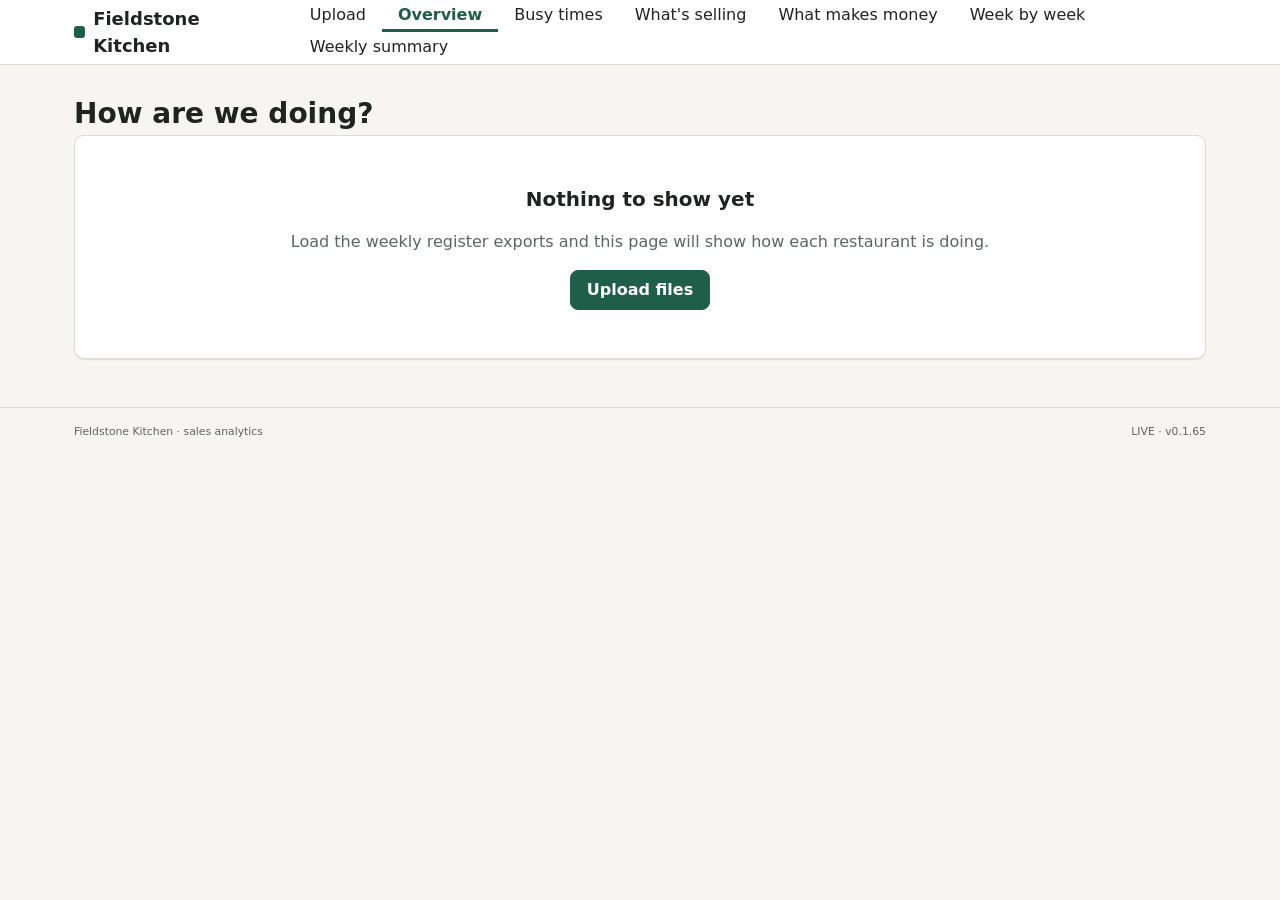
==== commit f131f2f1: "promote my9f live" ====
--- a/my9f/live/index.html
+++ b/my9f/live/index.html
@@ -4,8 +4,8 @@
     <meta charset="UTF-8" />
     <meta name="viewport" content="width=device-width, initial-scale=1.0" />
     <title>Fieldstone Kitchen</title>
-    <script type="module" crossorigin src="./assets/index-D30_BnG2.js"></script>
-    <link rel="stylesheet" crossorigin href="./assets/index--vxjb8Vi.css">
+    <script type="module" crossorigin src="./assets/index-CNUtPbq-.js"></script>
+    <link rel="stylesheet" crossorigin href="./assets/index-BRSuxZ--.css">
   </head>
   <body>
     <div id="root"></div>
--- a/my9f/live/assets/index-BRSuxZ--.css
+++ b/my9f/live/assets/index-BRSuxZ--.css
@@ -0,0 +1 @@
+:root{--bg:#f6f5f2;--surface:#fff;--surface-sunk:#efede8;--border:#dedbd3;--text:#1f2421;--text-muted:#5d655f;--accent:#1f5f4a;--accent-hover:#174a3a;--accent-soft:#e3efe9;--warn:#8a4b00;--warn-bg:#fdf0dc;--bad:#9b1c1c;--bad-bg:#fbe7e5;--ok:#1f5f4a;--ok-bg:#e3efe9;--heat-0:#f1f5f3;--heat-1:#cfe3d9;--heat-2:#9cc6b2;--heat-3:#5f9f84;--heat-4:#2f7559;--heat-5:#174a3a;--closed:repeating-linear-gradient(45deg,#ecebe7 0 4px,#f7f6f3 4px 8px);--font:system-ui,-apple-system,"Segoe UI",Roboto,"Helvetica Neue",Arial,sans-serif;--size-body:16px;--size-small:14px;--size-h2:20px;--size-h1:28px;--size-figure:32px;--s1:4px;--s2:8px;--s3:16px;--s4:24px;--s5:32px;--s6:48px;--radius:10px;--control-height:40px;--shadow:0 1px 2px #1f24210f,0 1px 1px #1f24210a;--page-width:1180px}*{box-sizing:border-box}body{font-family:var(--font);font-size:var(--size-body);color:var(--text);background:var(--bg);margin:0;line-height:1.5}:focus-visible{outline:2px solid var(--accent);outline-offset:2px}a{color:var(--accent)}h1{font-size:var(--size-h1);margin:0 0 var(--s1);line-height:1.2}h2{font-size:var(--size-h2);margin:0 0 var(--s3)}.lede{margin:0 0 var(--s4);color:var(--text-muted)}.muted{color:var(--text-muted)}.num{font-variant-numeric:tabular-nums;text-align:right;white-space:nowrap}.topbar{background:var(--surface);border-bottom:1px solid var(--border)}.topbar-inner{max-width:var(--page-width);padding:0 var(--s4);justify-content:space-between;align-items:stretch;gap:var(--s4);height:64px;margin:0 auto;display:flex}.brand{align-items:center;gap:var(--s2);font-size:18px;font-weight:700;display:flex}.brand-mark{background:var(--accent);border-radius:3px;width:12px;height:12px}.nav{flex-wrap:wrap;display:flex}.nav-link{padding:0 var(--s3);color:var(--text);border-bottom:3px solid #0000;align-items:center;font-weight:500;text-decoration:none;display:flex}.nav-link:hover{background:var(--surface-sunk)}.nav-link[aria-current=page]{color:var(--accent);border-bottom-color:var(--accent);font-weight:650}.page{max-width:var(--page-width);padding:var(--s5) var(--s4) var(--s6);margin:0 auto}.footer{border-top:1px solid var(--border);color:var(--text-muted);font-size:13px}.footer-inner{max-width:var(--page-width);padding:var(--s3) var(--s4);justify-content:space-between;gap:var(--s3);margin:0 auto;display:flex}table{border-collapse:collapse;width:100%}th,td{text-align:left;padding:12px var(--s3);border-bottom:1px solid var(--border)}th{background:var(--surface-sunk);font-size:var(--size-small);padding:var(--s2) var(--s3);font-weight:650}td.num,th.num{text-align:right;font-variant-numeric:tabular-nums}tr.row-bad td{background:var(--bad-bg)}tr.row-bad td:first-child{box-shadow:inset 4px 0 0 var(--bad)}tr.row-warn td{background:var(--warn-bg)}tr.row-warn td:first-child{box-shadow:inset 4px 0 0 var(--warn)}.card,.panel{background:var(--surface);border:1px solid var(--border);border-radius:var(--radius);padding:var(--s3);box-shadow:var(--shadow)}.panel{padding:var(--s3)}.badge{border-radius:999px;align-items:center;gap:6px;padding:3px 10px;font-size:13px;font-weight:650;display:inline-flex}.badge.ok{color:var(--ok);background:var(--ok-bg)}.badge.warn{color:var(--warn);background:var(--surface);border:1px solid var(--warn)}.badge.bad{color:var(--bad);background:var(--surface);border:1px solid var(--bad)}.note{gap:var(--s2);background:var(--accent-soft);padding:var(--s2) var(--s3);font-size:var(--size-small);margin:var(--s3) 0 0;border-radius:8px;display:flex}.empty{text-align:center;padding:var(--s6) var(--s4);background:var(--surface);border:1px solid var(--border);border-radius:var(--radius)}button,select,input[type=date]{font:inherit;min-height:var(--control-height);border:1px solid var(--border);background:var(--surface);color:var(--text);padding:0 var(--s2);border-radius:8px}button{cursor:pointer;padding:0 var(--s3);font-weight:600}button:hover{background:var(--surface-sunk)}.button{min-height:var(--control-height);padding:0 var(--s3);border-radius:8px;align-items:center;font-weight:600;text-decoration:none;display:inline-flex}.button.primary{background:var(--accent);border:1px solid var(--accent);color:#fff}.button.primary:hover{background:var(--accent-hover)}.filters{gap:var(--s3);background:var(--surface);border:1px solid var(--border);border-radius:var(--radius);padding:var(--s3);box-shadow:var(--shadow);flex-wrap:wrap;align-items:flex-end;display:flex}.filters label{gap:var(--s1);font-size:var(--size-small);color:var(--text-muted);flex-direction:column;font-weight:600;display:flex}.filter-problem{color:var(--bad);flex-basis:100%;margin:0;font-weight:600}.selection{margin:var(--s3) 0 0;font-weight:600}.segmented{border:1px solid var(--border);border-radius:8px;display:inline-flex;overflow:hidden}.segmented button{min-height:var(--control-height);height:var(--control-height);padding:0 var(--s3);background:var(--surface);color:var(--text-muted);border:0;border-radius:0}.segmented button[aria-pressed=true]{background:var(--accent);color:#fff}.cards{gap:var(--s3);margin:var(--s4) 0 var(--s4);grid-template-columns:repeat(4,1fr);display:grid}.figure-label{font-size:var(--size-small);color:var(--text-muted);font-weight:600}.figure-value{font-size:var(--size-figure);font-variant-numeric:tabular-nums;font-weight:700;line-height:1.15}.chart{width:100%}.chart svg{display:block}.chart-grid{stroke:#e6e3dc;stroke-width:1px}.chart-label{fill:var(--text-muted);font-size:12px}.chart-line{fill:none;stroke:var(--accent);stroke-width:2.5px}.chart-point{fill:var(--accent);stroke:var(--surface);stroke-width:2px}.chart-point:focus-visible{outline:2px solid var(--accent);outline-offset:2px}.chart-tip{fill:var(--text)}.chart-tip-text{fill:#fff;font-size:13px}.overview-table{margin-bottom:var(--s3)}.overview-table .total-row td{border-top:2px solid var(--text);font-weight:700}.drop{background:var(--surface);border-radius:var(--radius);padding:var(--s6) var(--s4);text-align:center;border:2px dashed #b9c8c0}.drop.drag{border-color:var(--accent);background:var(--accent-soft)}.drop h2{margin:var(--s2) 0 var(--s1)}.drop p{margin:0 0 var(--s3);color:var(--text-muted)}.drop-icon{background:var(--accent-soft);width:44px;height:44px;color:var(--accent);border-radius:50%;place-items:center;margin:0 auto;display:grid}.callout-bad{gap:var(--s3);background:var(--bad-bg);border-radius:var(--radius);padding:var(--s3) var(--s4);margin-top:var(--s4);border:1px solid #efc4c0;justify-content:space-between;align-items:center;display:flex}.callout-bad strong{color:var(--bad)}.tabs{gap:var(--s1);border-bottom:1px solid var(--border);margin-bottom:var(--s3);display:flex}.tabs button{height:var(--control-height);padding:0 var(--s3);font:inherit;color:var(--text-muted);background:0 0;border:0;border-bottom:3px solid #0000;font-weight:600}.tabs button[aria-selected=true]{color:var(--accent);border-bottom-color:var(--accent)}.count{background:var(--surface-sunk);border-radius:999px;min-width:22px;margin-left:6px;padding:0 6px;font-size:12px;display:inline-block}code.raw{background:var(--surface-sunk);word-break:break-all;border-radius:4px;padding:2px 6px;font-family:ui-monospace,SFMono-Regular,Menlo,Consolas,monospace;font-size:13px}.summary-table .total-row td{border-top:2px solid var(--text);font-weight:700}@media (width<=900px){.callout-bad{flex-direction:column;align-items:flex-start}.topbar-inner{flex-wrap:wrap;height:auto;min-height:64px}.nav-link{min-height:48px}}.switch-row{margin:var(--s3) 0}.busy{gap:var(--s4);grid-template-columns:1fr 2fr;display:grid}.bar-row{gap:var(--s1);margin-bottom:var(--s3);display:grid}.bar-value{font-weight:600}.bar-track{background:var(--surface-sunk);border-radius:7px;height:14px;overflow:hidden}.bar-fill{background:var(--accent);border-radius:7px;height:100%}.heat-wrap{position:relative}.heat{flex-direction:column;gap:3px;font-size:12px;display:flex}.heat-row{grid-template-columns:56px repeat(7,1fr);align-items:center;gap:3px;display:grid}.heat-head{text-align:center;color:var(--text-muted);font-weight:600}.heat-hour{color:var(--text-muted)}.heat .c{border-radius:4px;height:26px}.heat .c[data-heat="0"]{border:1px solid var(--border)}.heat .c:hover{outline:2px solid var(--text);outline-offset:1px}.cell-tip{background:var(--text);color:#fff;white-space:nowrap;pointer-events:none;z-index:2;border-radius:6px;padding:4px 10px;font-size:13px;position:absolute;transform:translate(-50%,calc(-100% - 6px))}.cell-tip.below{transform:translate(-50%,6px)}.legend{margin-top:var(--s3);font-size:12px}.legend-row{align-items:center;gap:var(--s2);flex-wrap:wrap;display:flex}.legend-closed{margin-left:var(--s3);align-items:center;gap:var(--s1);display:inline-flex}.legend .sw{border-radius:3px;width:22px;height:12px;display:inline-block}.legend-ends{max-width:260px;margin-top:var(--s1);justify-content:space-between;display:flex}.busiest{margin:var(--s3) 0 0;font-weight:600}.selling{gap:var(--s4);margin-bottom:var(--s4);grid-template-columns:3fr 2fr;display:grid}.selling-table{overflow-x:auto}.item-row{position:relative}.bar-row:focus-visible{outline:2px solid var(--accent);outline-offset:2px}.item-tip{top:0;left:50%}.rank-no{min-width:1.5em;display:inline-block}@media (width<=900px){.cards{grid-template-columns:repeat(2,1fr)}.busy,.selling{grid-template-columns:1fr}}.group-cards{gap:var(--s3);margin:var(--s4) 0;grid-template-columns:repeat(4,1fr);display:grid}.group-cards .card{gap:var(--s2);flex-direction:column;align-items:flex-start;display:flex}.cost-strip .cost-figure{font-size:var(--size-h2)}.money-chart{position:relative}.money-chart:focus-visible{outline:2px solid var(--accent);outline-offset:2px}.money-plot{fill:var(--surface);stroke:var(--border)}.money-line{stroke:var(--text-muted);stroke-width:1.5px;stroke-dasharray:6 4}.money-corner{font-weight:650}.money-dot{fill:var(--accent);stroke:var(--surface);stroke-width:1px;cursor:pointer}.money-dot.is-linked{stroke:var(--text);stroke-width:2px}tr.is-linked,tr:focus-visible{outline:2px solid var(--accent);outline-offset:-2px}.money-table th{white-space:normal}@media (width<=900px){.group-cards{grid-template-columns:repeat(2,1fr)}}.week-control{justify-content:space-between;align-items:center}.week-control h2{text-align:center;flex:1;margin:0}.week-control button:disabled{color:var(--text-muted);cursor:not-allowed;opacity:.6}.week-table th,.week-table td{vertical-align:top}.week-table td .figure,.week-card .figure{font-weight:650;display:block}.week-table td.num .figure,.week-table td.num .change,.week-table td.num .chip-line{text-align:right}.week-table .all-five{border-left:2px solid var(--text);font-weight:700}.week-table th .chip-line{margin-top:var(--s1);font-weight:400;display:block}.change,.chip-line{font-size:var(--size-small);display:block}.change .badge,.chip-line .badge{margin-top:var(--s1)}.week-table td.cell-move,.week-card .week-row.cell-move{background:var(--warn-bg);box-shadow:inset 4px 0 0 var(--warn)}.week-panel{padding:0;overflow:hidden}.week-cards{gap:var(--s3);grid-template-columns:1fr;display:grid}.week-card h3{margin:0 0 var(--s2)}.week-card.all-five h3,.week-card.all-five .figure{font-weight:700}.week-card.all-five{border-left:2px solid var(--text)}.week-row{padding:var(--s2) var(--s2);border-top:1px solid var(--border)}.week-row-label{font-size:var(--size-small);font-weight:600;display:block}.week-panel:has(.week-cards){box-shadow:none;background:0 0;border:0}.print-only{display:none}.pointer{white-space:nowrap}.sum-controls{gap:var(--s3);flex-wrap:wrap;align-items:stretch;display:flex}.sum-controls .week-control{flex:1}.sum-controls>.button{cursor:pointer;align-self:center}.sum-scope{margin:var(--s3) 0 0}.sum-tiles{gap:var(--s3);margin:var(--s3) 0 var(--s4);grid-template-columns:repeat(auto-fit,minmax(160px,1fr));display:grid}.sum-tiles .figure-value{font-size:clamp(var(--size-h2), 2.4vw, var(--size-figure));overflow-wrap:anywhere}.sum-panel{margin-bottom:var(--s4)}.sum-panel h2{margin-bottom:var(--s2)}.sum-bar{fill:var(--accent)}.sum-bar-value{fill:var(--text);font-size:12px;font-weight:600}.sum-things{padding-left:var(--s4);gap:var(--s2);margin:0;display:grid}.sum-problems-table td{vertical-align:top}@media print{@page{margin:15mm}.topbar,.footer,.no-print,.note{display:none!important}.print-only{margin:0 0 var(--s2);font-weight:600;display:block}body{color:#000;background:#fff;font-size:10.5pt;line-height:1.35}.page{max-width:none;padding:0}h1{font-size:18pt}h2{margin-bottom:var(--s1);font-size:12pt}.lede,.muted{color:#000}.lede{margin-bottom:var(--s2)}*,:before,:after{box-shadow:none!important;text-shadow:none!important}.card,.panel{padding:var(--s2);background:#fff;border-color:#000;border-radius:0}.sum-tiles{gap:var(--s2);margin:var(--s2) 0}.sum-panel{margin-bottom:var(--s2)}.figure-value{font-size:16pt}.figure-label,.change{color:#000}tr.row-bad td,tr.row-warn td{background:#fff}td,th{padding:4pt var(--s2)}.badge{color:#000!important;background:#fff!important;border:1px solid #000!important}.sum-bar{fill:#555}.sum-bar-value,.chart-label{fill:#000}.sum-bars{max-height:38mm}.sum-problems-table td{padding:2pt var(--s2)}.sum-problems-table br{display:none}.sum-problems-table td:first-child{white-space:nowrap}.sum-things{gap:var(--s1)}code.raw{overflow-wrap:anywhere;background:#fff;padding:0;font-size:8.5pt}a,a.pointer{color:#000;text-decoration:none}.card,.panel,li{break-inside:avoid}}
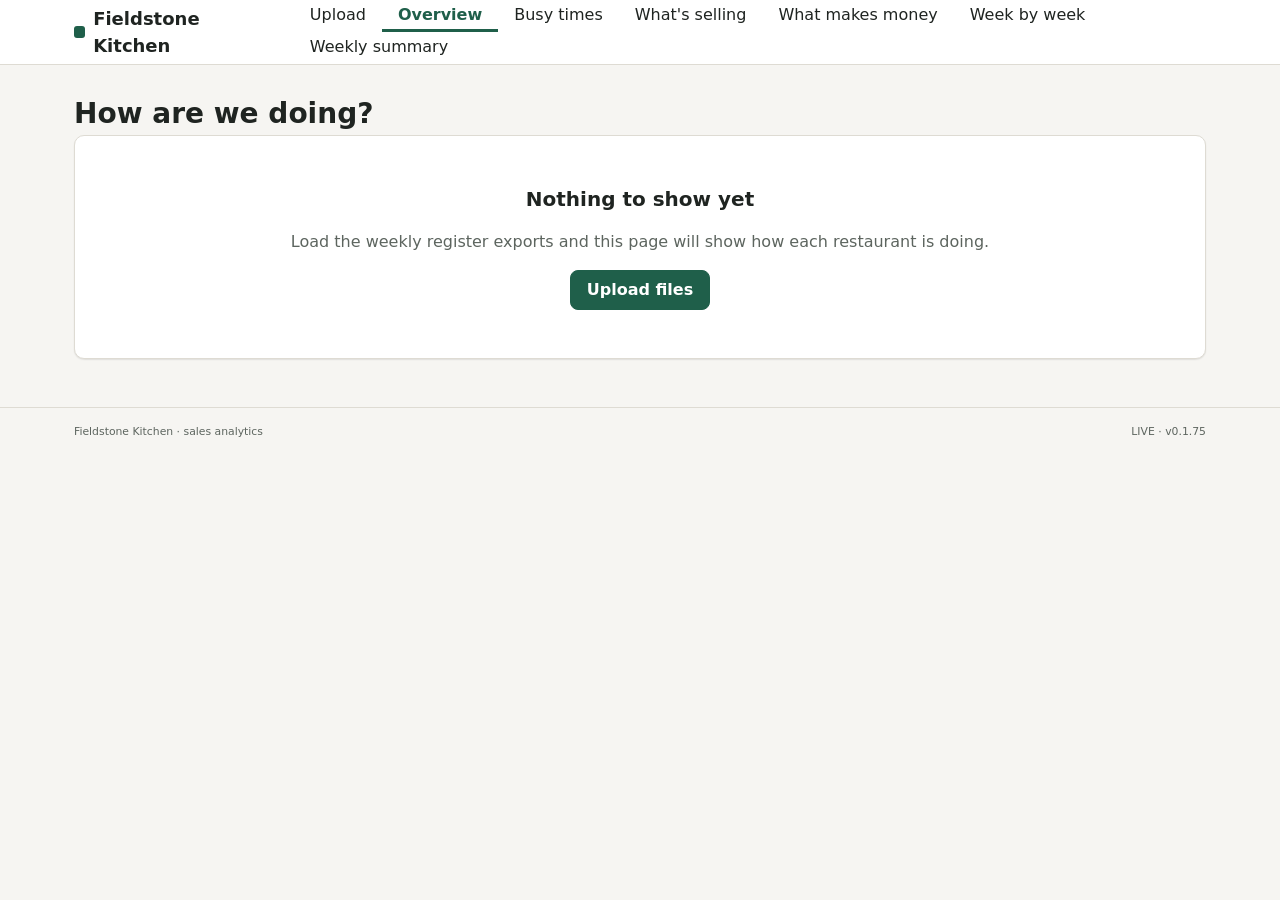
==== commit aabd9edc: "promote my9f live" ====
--- a/my9f/live/index.html
+++ b/my9f/live/index.html
@@ -4,7 +4,7 @@
     <meta charset="UTF-8" />
     <meta name="viewport" content="width=device-width, initial-scale=1.0" />
     <title>Fieldstone Kitchen</title>
-    <script type="module" crossorigin src="./assets/index-CNUtPbq-.js"></script>
+    <script type="module" crossorigin src="./assets/index-BOMZR7Rb.js"></script>
     <link rel="stylesheet" crossorigin href="./assets/index-BRSuxZ--.css">
   </head>
   <body>
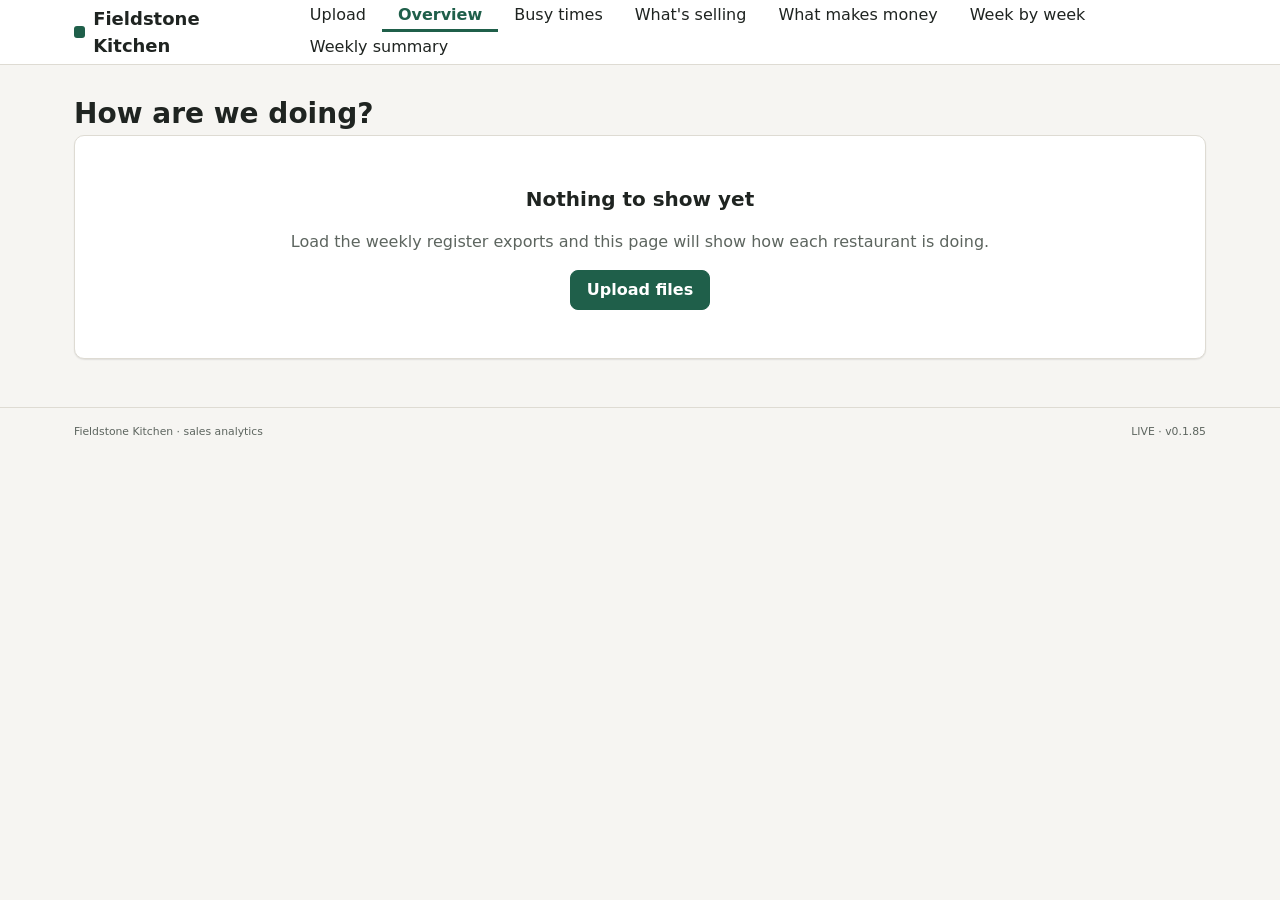
==== commit b29b062b: "promote my9f live" ====
--- a/my9f/live/index.html
+++ b/my9f/live/index.html
@@ -4,7 +4,7 @@
     <meta charset="UTF-8" />
     <meta name="viewport" content="width=device-width, initial-scale=1.0" />
     <title>Fieldstone Kitchen</title>
-    <script type="module" crossorigin src="./assets/index-BOMZR7Rb.js"></script>
+    <script type="module" crossorigin src="./assets/index-C8z-COns.js"></script>
     <link rel="stylesheet" crossorigin href="./assets/index-BRSuxZ--.css">
   </head>
   <body>
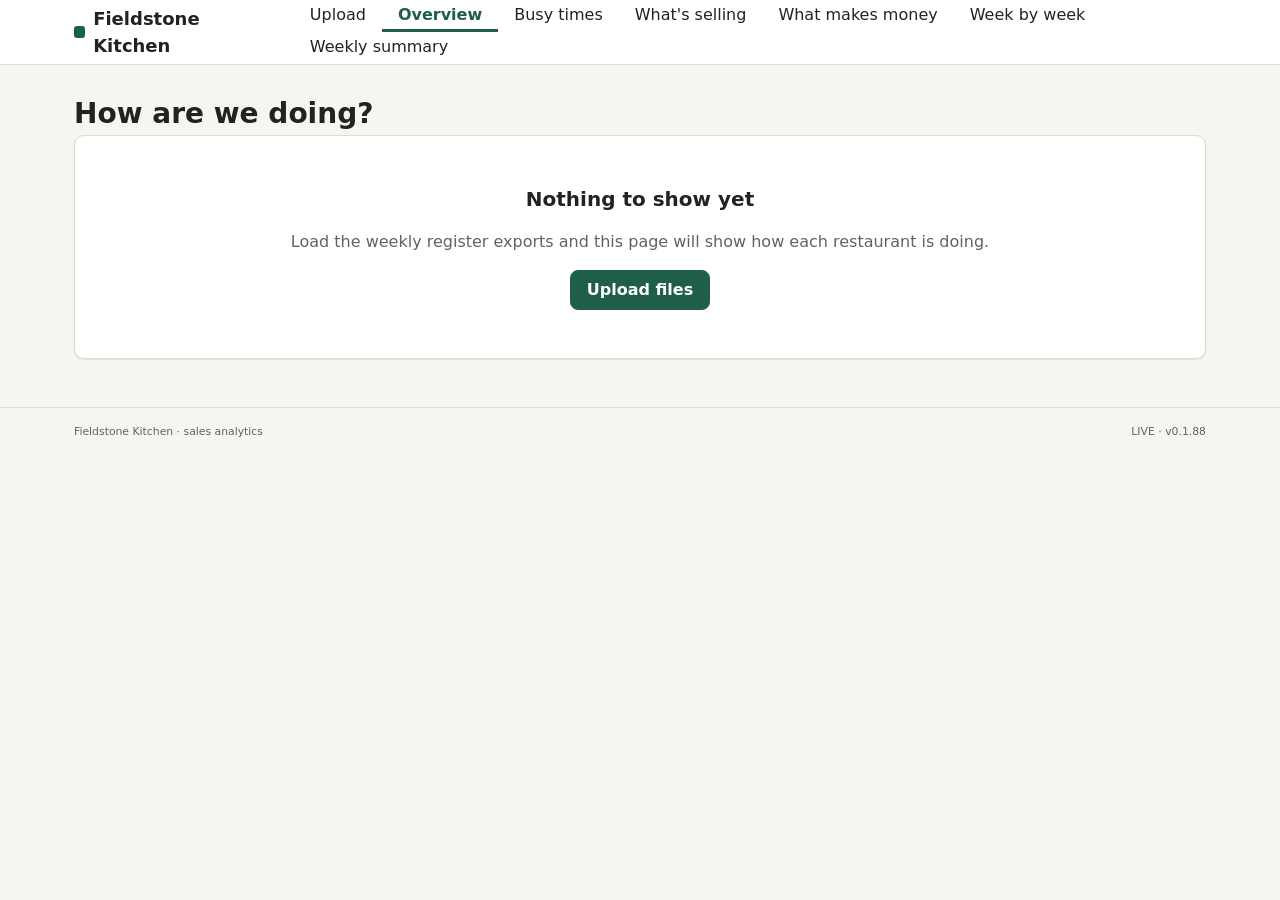
==== commit 85e3c19a: "promote my9f live" ====
--- a/my9f/live/index.html
+++ b/my9f/live/index.html
@@ -4,8 +4,8 @@
     <meta charset="UTF-8" />
     <meta name="viewport" content="width=device-width, initial-scale=1.0" />
     <title>Fieldstone Kitchen</title>
-    <script type="module" crossorigin src="./assets/index-C8z-COns.js"></script>
-    <link rel="stylesheet" crossorigin href="./assets/index-BRSuxZ--.css">
+    <script type="module" crossorigin src="./assets/index-BQvQMPgB.js"></script>
+    <link rel="stylesheet" crossorigin href="./assets/index-ka2hlDM4.css">
   </head>
   <body>
     <div id="root"></div>
--- a/my9f/live/assets/index-ka2hlDM4.css
+++ b/my9f/live/assets/index-ka2hlDM4.css
@@ -0,0 +1 @@
+:root{--bg:#f6f5f2;--surface:#fff;--surface-sunk:#efede8;--border:#dedbd3;--text:#1f2421;--text-muted:#5d655f;--accent:#1f5f4a;--accent-hover:#174a3a;--accent-soft:#e3efe9;--warn:#8a4b00;--warn-bg:#fdf0dc;--bad:#9b1c1c;--bad-bg:#fbe7e5;--ok:#1f5f4a;--ok-bg:#e3efe9;--heat-0:#f1f5f3;--heat-1:#cfe3d9;--heat-2:#9cc6b2;--heat-3:#5f9f84;--heat-4:#2f7559;--heat-5:#174a3a;--closed:repeating-linear-gradient(45deg,#ecebe7 0 4px,#f7f6f3 4px 8px);--font:system-ui,-apple-system,"Segoe UI",Roboto,"Helvetica Neue",Arial,sans-serif;--size-body:16px;--size-small:14px;--size-h2:20px;--size-h1:28px;--size-figure:32px;--s1:4px;--s2:8px;--s3:16px;--s4:24px;--s5:32px;--s6:48px;--radius:10px;--control-height:40px;--shadow:0 1px 2px #1f24210f,0 1px 1px #1f24210a;--page-width:1180px}*{box-sizing:border-box}body{font-family:var(--font);font-size:var(--size-body);color:var(--text);background:var(--bg);margin:0;line-height:1.5}:focus-visible{outline:2px solid var(--accent);outline-offset:2px}a{color:var(--accent)}h1{font-size:var(--size-h1);margin:0 0 var(--s1);line-height:1.2}h2{font-size:var(--size-h2);margin:0 0 var(--s3)}.lede{margin:0 0 var(--s4);color:var(--text-muted)}.muted{color:var(--text-muted)}.num{font-variant-numeric:tabular-nums;text-align:right;white-space:nowrap}.topbar{background:var(--surface);border-bottom:1px solid var(--border)}.topbar-inner{max-width:var(--page-width);padding:0 var(--s4);justify-content:space-between;align-items:stretch;gap:var(--s4);height:64px;margin:0 auto;display:flex}.brand{align-items:center;gap:var(--s2);font-size:18px;font-weight:700;display:flex}.brand-mark{background:var(--accent);border-radius:3px;width:12px;height:12px}.nav{flex-wrap:wrap;display:flex}.nav-link{padding:0 var(--s3);color:var(--text);border-bottom:3px solid #0000;align-items:center;font-weight:500;text-decoration:none;display:flex}.nav-link:hover{background:var(--surface-sunk)}.nav-link[aria-current=page]{color:var(--accent);border-bottom-color:var(--accent);font-weight:650}.page{max-width:var(--page-width);padding:var(--s5) var(--s4) var(--s6);margin:0 auto}.footer{border-top:1px solid var(--border);color:var(--text-muted);font-size:13px}.footer-inner{max-width:var(--page-width);padding:var(--s3) var(--s4);justify-content:space-between;gap:var(--s3);margin:0 auto;display:flex}table{border-collapse:collapse;width:100%}th,td{text-align:left;padding:12px var(--s3);border-bottom:1px solid var(--border)}th{background:var(--surface-sunk);font-size:var(--size-small);padding:var(--s2) var(--s3);font-weight:650}td.num,th.num{text-align:right;font-variant-numeric:tabular-nums}tr.row-bad td{background:var(--bad-bg)}tr.row-bad td:first-child{box-shadow:inset 4px 0 0 var(--bad)}tr.row-warn td{background:var(--warn-bg)}tr.row-warn td:first-child{box-shadow:inset 4px 0 0 var(--warn)}.card,.panel{background:var(--surface);border:1px solid var(--border);border-radius:var(--radius);padding:var(--s3);box-shadow:var(--shadow)}.panel{padding:var(--s3)}.badge{border-radius:999px;align-items:center;gap:6px;padding:3px 10px;font-size:13px;font-weight:650;display:inline-flex}.badge.ok{color:var(--ok);background:var(--ok-bg)}.badge.warn{color:var(--warn);background:var(--surface);border:1px solid var(--warn)}.badge.bad{color:var(--bad);background:var(--surface);border:1px solid var(--bad)}.badge.neutral{color:var(--text);background:var(--surface);border:1px solid var(--muted)}@media (width>=901px){.badge.neutral{white-space:nowrap}}.note{gap:var(--s2);background:var(--accent-soft);padding:var(--s2) var(--s3);font-size:var(--size-small);margin:var(--s3) 0 0;border-radius:8px;display:flex}.empty{text-align:center;padding:var(--s6) var(--s4);background:var(--surface);border:1px solid var(--border);border-radius:var(--radius)}button,select,input[type=date]{font:inherit;min-height:var(--control-height);border:1px solid var(--border);background:var(--surface);color:var(--text);padding:0 var(--s2);border-radius:8px}button{cursor:pointer;padding:0 var(--s3);font-weight:600}button:hover{background:var(--surface-sunk)}.button{min-height:var(--control-height);padding:0 var(--s3);border-radius:8px;align-items:center;font-weight:600;text-decoration:none;display:inline-flex}.button.primary{background:var(--accent);border:1px solid var(--accent);color:#fff}.button.primary:hover{background:var(--accent-hover)}.filters{gap:var(--s3);background:var(--surface);border:1px solid var(--border);border-radius:var(--radius);padding:var(--s3);box-shadow:var(--shadow);flex-wrap:wrap;align-items:flex-end;display:flex}.filters label{gap:var(--s1);font-size:var(--size-small);color:var(--text-muted);flex-direction:column;font-weight:600;display:flex}.filter-problem{color:var(--bad);flex-basis:100%;margin:0;font-weight:600}.selection{margin:var(--s3) 0 0;font-weight:600}.segmented{border:1px solid var(--border);border-radius:8px;display:inline-flex;overflow:hidden}.segmented button{min-height:var(--control-height);height:var(--control-height);padding:0 var(--s3);background:var(--surface);color:var(--text-muted);border:0;border-radius:0}.segmented button[aria-pressed=true]{background:var(--accent);color:#fff}.cards{gap:var(--s3);margin:var(--s4) 0 var(--s4);grid-template-columns:repeat(4,1fr);display:grid}.figure-label{font-size:var(--size-small);color:var(--text-muted);font-weight:600}.figure-value{font-size:var(--size-figure);font-variant-numeric:tabular-nums;font-weight:700;line-height:1.15}.chart{width:100%}.chart svg{display:block}.chart-grid{stroke:#e6e3dc;stroke-width:1px}.chart-label{fill:var(--text-muted);font-size:12px}.chart-line{fill:none;stroke:var(--accent);stroke-width:2.5px}.chart-point{fill:var(--accent);stroke:var(--surface);stroke-width:2px}.chart-point:focus-visible{outline:2px solid var(--accent);outline-offset:2px}.chart-tip{fill:var(--text)}.chart-tip-text{fill:#fff;font-size:13px}.overview-table{margin-bottom:var(--s3)}.overview-table .total-row td{border-top:2px solid var(--text);font-weight:700}.drop{background:var(--surface);border-radius:var(--radius);padding:var(--s6) var(--s4);text-align:center;border:2px dashed #b9c8c0}.drop.drag{border-color:var(--accent);background:var(--accent-soft)}.drop h2{margin:var(--s2) 0 var(--s1)}.drop p{margin:0 0 var(--s3);color:var(--text-muted)}.drop-icon{background:var(--accent-soft);width:44px;height:44px;color:var(--accent);border-radius:50%;place-items:center;margin:0 auto;display:grid}.callout-bad{gap:var(--s3);background:var(--bad-bg);border-radius:var(--radius);padding:var(--s3) var(--s4);margin-top:var(--s4);border:1px solid #efc4c0;justify-content:space-between;align-items:center;display:flex}.callout-bad strong{color:var(--bad)}.tabs{gap:var(--s1);border-bottom:1px solid var(--border);margin-bottom:var(--s3);display:flex}.tabs button{height:var(--control-height);padding:0 var(--s3);font:inherit;color:var(--text-muted);background:0 0;border:0;border-bottom:3px solid #0000;font-weight:600}.tabs button[aria-selected=true]{color:var(--accent);border-bottom-color:var(--accent)}.count{background:var(--surface-sunk);border-radius:999px;min-width:22px;margin-left:6px;padding:0 6px;font-size:12px;display:inline-block}code.raw{background:var(--surface-sunk);word-break:break-all;border-radius:4px;padding:2px 6px;font-family:ui-monospace,SFMono-Regular,Menlo,Consolas,monospace;font-size:13px}.summary-table .total-row td{border-top:2px solid var(--text);font-weight:700}@media (width<=900px){.callout-bad{flex-direction:column;align-items:flex-start}.topbar-inner{flex-wrap:wrap;height:auto;min-height:64px}.nav-link{min-height:48px}}.switch-row{margin:var(--s3) 0}.busy{gap:var(--s4);grid-template-columns:1fr 2fr;display:grid}.bar-row{gap:var(--s1);margin-bottom:var(--s3);display:grid}.bar-value{font-weight:600}.bar-track{background:var(--surface-sunk);border-radius:7px;height:14px;overflow:hidden}.bar-fill{background:var(--accent);border-radius:7px;height:100%}.heat-wrap{position:relative}.heat{flex-direction:column;gap:3px;font-size:12px;display:flex}.heat-row{grid-template-columns:56px repeat(7,1fr);align-items:center;gap:3px;display:grid}.heat-head{text-align:center;color:var(--text-muted);font-weight:600}.heat-hour{color:var(--text-muted)}.heat .c{border-radius:4px;height:26px}.heat .c[data-heat="0"]{border:1px solid var(--border)}.heat .c:hover{outline:2px solid var(--text);outline-offset:1px}.cell-tip{background:var(--text);color:#fff;white-space:nowrap;pointer-events:none;z-index:2;border-radius:6px;padding:4px 10px;font-size:13px;position:absolute;transform:translate(-50%,calc(-100% - 6px))}.cell-tip.below{transform:translate(-50%,6px)}.legend{margin-top:var(--s3);font-size:12px}.legend-row{align-items:center;gap:var(--s2);flex-wrap:wrap;display:flex}.legend-closed{margin-left:var(--s3);align-items:center;gap:var(--s1);display:inline-flex}.legend .sw{border-radius:3px;width:22px;height:12px;display:inline-block}.legend-ends{max-width:260px;margin-top:var(--s1);justify-content:space-between;display:flex}.busiest{margin:var(--s3) 0 0;font-weight:600}.selling{gap:var(--s4);margin-bottom:var(--s4);grid-template-columns:3fr 2fr;display:grid}.selling-table{overflow-x:auto}.item-row{position:relative}.bar-row:focus-visible{outline:2px solid var(--accent);outline-offset:2px}.item-tip{top:0;left:50%}.rank-no{min-width:1.5em;display:inline-block}@media (width<=900px){.cards{grid-template-columns:repeat(2,1fr)}.busy,.selling{grid-template-columns:1fr}}.group-cards{gap:var(--s3);margin:var(--s4) 0;grid-template-columns:repeat(4,1fr);display:grid}.group-cards .card{gap:var(--s2);flex-direction:column;align-items:flex-start;display:flex}.cost-strip .cost-figure{font-size:var(--size-h2)}.money-chart{position:relative}.money-chart:focus-visible{outline:2px solid var(--accent);outline-offset:2px}.money-plot{fill:var(--surface);stroke:var(--border)}.money-line{stroke:var(--text-muted);stroke-width:1.5px;stroke-dasharray:6 4}.money-corner{font-weight:650}.money-dot{fill:var(--accent);stroke:var(--surface);stroke-width:1px;cursor:pointer}.money-dot.is-linked{stroke:var(--text);stroke-width:2px}tr.is-linked,tr:focus-visible{outline:2px solid var(--accent);outline-offset:-2px}.money-table th{white-space:normal}@media (width<=900px){.group-cards{grid-template-columns:repeat(2,1fr)}}.week-control{justify-content:space-between;align-items:center}.week-control h2{text-align:center;flex:1;margin:0}.week-control button:disabled{color:var(--text-muted);cursor:not-allowed;opacity:.6}.week-table th,.week-table td{vertical-align:top}.week-table td .figure,.week-card .figure{font-weight:650;display:block}.week-table td.num .figure,.week-table td.num .change,.week-table td.num .chip-line{text-align:right}.week-table .all-five{border-left:2px solid var(--text);font-weight:700}.week-table th .chip-line{margin-top:var(--s1);font-weight:400;display:block}.change,.chip-line{font-size:var(--size-small);display:block}.change .badge,.chip-line .badge{margin-top:var(--s1)}.week-table td.cell-move,.week-card .week-row.cell-move{background:var(--warn-bg);box-shadow:inset 4px 0 0 var(--warn)}.week-panel{padding:0;overflow:hidden}.week-cards{gap:var(--s3);grid-template-columns:1fr;display:grid}.week-card h3{margin:0 0 var(--s2)}.week-card.all-five h3,.week-card.all-five .figure{font-weight:700}.week-card.all-five{border-left:2px solid var(--text)}.week-row{padding:var(--s2) var(--s2);border-top:1px solid var(--border)}.week-row-label{font-size:var(--size-small);font-weight:600;display:block}.week-panel:has(.week-cards){box-shadow:none;background:0 0;border:0}.print-only{display:none}.pointer{white-space:nowrap}.sum-controls{gap:var(--s3);flex-wrap:wrap;align-items:stretch;display:flex}.sum-controls .week-control{flex:1}.sum-controls>.button{cursor:pointer;align-self:center}.sum-scope{margin:var(--s3) 0 0}.sum-tiles{gap:var(--s3);margin:var(--s3) 0 var(--s4);grid-template-columns:repeat(auto-fit,minmax(160px,1fr));display:grid}.sum-tiles .figure-value{font-size:clamp(var(--size-h2), 2.4vw, var(--size-figure));overflow-wrap:anywhere}.sum-panel{margin-bottom:var(--s4)}.sum-panel h2{margin-bottom:var(--s2)}.sum-bar{fill:var(--accent)}.sum-bar-value{fill:var(--text);font-size:12px;font-weight:600}.sum-things{padding-left:var(--s4);gap:var(--s2);margin:0;display:grid}.sum-problems-table td{vertical-align:top}@media print{@page{margin:15mm}.topbar,.footer,.no-print,.note{display:none!important}.print-only{margin:0 0 var(--s2);font-weight:600;display:block}body{color:#000;background:#fff;font-size:10.5pt;line-height:1.35}.page{max-width:none;padding:0}h1{font-size:18pt}h2{margin-bottom:var(--s1);font-size:12pt}.lede,.muted{color:#000}.lede{margin-bottom:var(--s2)}*,:before,:after{box-shadow:none!important;text-shadow:none!important}.card,.panel{padding:var(--s2);background:#fff;border-color:#000;border-radius:0}.sum-tiles{gap:var(--s2);margin:var(--s2) 0}.sum-panel{margin-bottom:var(--s2)}.figure-value{font-size:16pt}.figure-label,.change{color:#000}tr.row-bad td,tr.row-warn td{background:#fff}td,th{padding:4pt var(--s2)}.badge{color:#000!important;background:#fff!important;border:1px solid #000!important}.sum-bar{fill:#555}.sum-bar-value,.chart-label{fill:#000}.sum-bars{max-height:38mm}.sum-problems-table td{padding:2pt var(--s2)}.sum-problems-table br{display:none}.sum-problems-table td:first-child{white-space:nowrap}.sum-things{gap:var(--s1)}code.raw{overflow-wrap:anywhere;background:#fff;padding:0;font-size:8.5pt}a,a.pointer{color:#000;text-decoration:none}.card,.panel,li{break-inside:avoid}}
